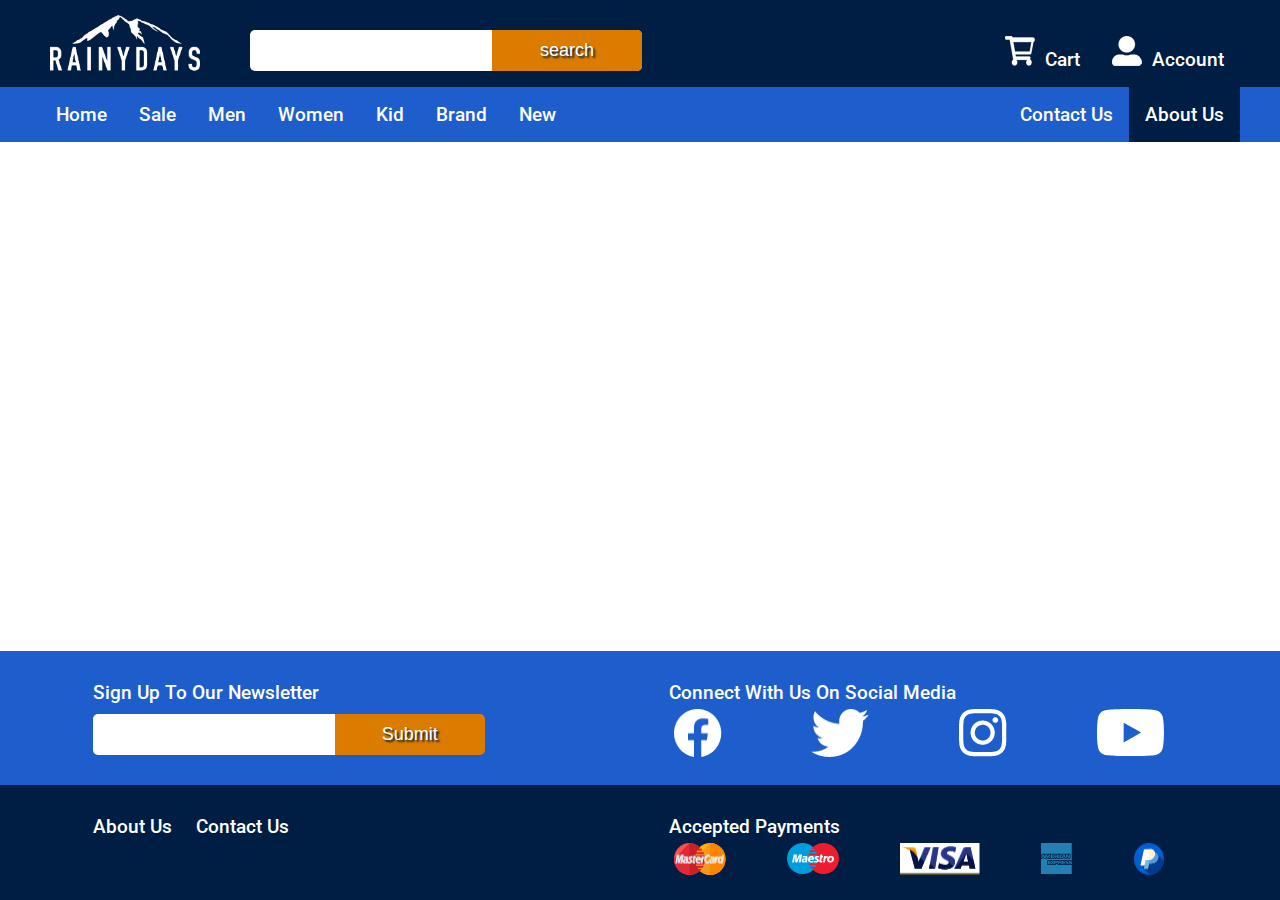
==== about.html @ c08ac533 "fix mobile search bar, broken link and updated fixes to other pages" ====
<!DOCTYPE html>
<html lang="en-gb">
  <head>
    <meta charset="utf-8" />
    <meta name="viewport" content="width=device-width, initial-scale=1.0" />
    <meta name="author" content="Alexander Barrett" />
    <meta name="description" content="Rainydays sells jackets to suit all outdoor activities and weather conditions keeping you comfortable no matter the situation." />
    <link rel="preconnect" href="https://fonts.googleapis.com" />
    <link rel="preconnect" href="https://fonts.gstatic.com" crossorigin />
    <link
      href="https://fonts.googleapis.com/css2?family=Roboto:ital,wght@0,100;0,300;0,400;0,500;0,700;0,900;1,100;1,300;1,400;1,500;1,700;1,900&display=swap"
      rel="stylesheet"
    />
    <title>Rainydays | Jackets for all outdoor activities</title>
    <link rel="stylesheet" href="css/stylesheet.css" />
  </head>
  <body>
    <header>
      <!-- Mobile navigation -->
      <div class="head-wrapper">
        <nav role="navigation">
          <ul class="mobile-nav">
          <li>
            <label class="hamburger-label" for="menu-drop-down" role="button">
              <img src="images/interface_and_logo/menu_icon_1@2x.png" alt="Menu drop down" class="navigation-icons" />
            </label>
            <input type="checkbox" id="menu-drop-down" />
            <ul class="hamburger">
              <li><a href="index.html">Home</a></li>
              <li><a href="products.html">Sale</a></li>
              <li><a href="products.html">Men</a></li>
              <li><a href="products.html">Women</a></li>
              <li><a href="products.html">Kid</a></li>
              <li><a href="products.html">Brand</a></li>
              <li><a href="products.html">New</a></li>
              <li><a href="cart.html">Cart</a></li>
              <li><a href="account.html">Account</a></li>
              <li><a href="contact.html">Contact Us</a></li>
              <li><a href="about.html">About Us</a></li>
            </ul>
          </li>
          <li>
            <label class="search-label" for="search-drop-down" role="button">
              <img src="images/interface_and_logo/search_icon_1@2x.png" alt="Search" class="navigation-icons" />
            </label>
            <input type="checkbox" id="search-drop-down" />
            <ul class="search">
              <li>
                <form action="#search">
                  <div class="input-container">
                  <input type="search" name="search" size="flex" class="search-bar" />
                  <input type="submit" value="search" class="search-button"/>
                </div>
                </form>
              </li>
            </ul>
          </li>
          <li>
            <img
              src="images/interface_and_logo/RainyDays_Logo_white_mobile.png"
              alt="Rainydays Logo"
              class="logo_mobile"
            />
          </li>
          <li>
            <img src="images/interface_and_logo/empty_cart_icon_1@2x.png" alt="Cart Empty" class="navigation-icons" />
          </li>
          <li>
            <img src="images/interface_and_logo/account_icon_1@2x.png" alt="Account" class="navigation-icons" />
          </li>
        </ul>
      </nav>
      </div>
      <!-- Desktop Navigation -->
      <div class="head-wrapper">
        <div>
          <div class="desktop-nav">
            <div>
              <a href="index.html">
                <img
                src="images/interface_and_logo/RainyDays_Logo_white_mobile.png"
                alt="Rainydays Logo"
                class="desktop-logo"
              />
            </a>
            </div>
            <div class="flex-wide">
              <p>
                <form action="#search">
                  <div class="input-container">
                   <input type="search" name="search" size="flex" class="search-bar" />
                   <input type="submit" value="search" class="search-button" />
                  </div>
               </form>
              </p>
            </div>
            <div >
              <ul class="flex-one">
                <li>
                  <a href="cart.html"
                    ><img
                      src="images/interface_and_logo/empty_cart_icon_1@2x.png"
                      alt="Cart Empty"
                      class="navigation-icons"
                    />Cart</a
                  >
                </li>
                <li>
                  <a href="account.html"
                    ><img
                      src="images/interface_and_logo/account_icon_1@2x.png"
                      alt="Account"
                      class="navigation-icons"
                    />Account
                  </a>
                </li>
              </ul>
            </div>
          </div>
        </div>
      </div>
      <div class="blue-bar">
        <!-- also the blue bar on mobile navigation -->
        <div class="bottom-nav head-wrapper">
          <div>
            <ul>
            <li ><a href="index.html">Home</a></li>
            <li><a href="products.html">Sale</a></li>
            <li><a href="products.html">Men</a></li>
            <li><a href="products.html">Women</a></li>
            <li><a href="products.html">Kid</a></li>
            <li><a href="products.html">Brand</a></li>
            <li><a href="products.html">New</a></li>
            </ul>
          </div>
          <div>
            <ul class="bottom-nav-right">
            <li><a href="contact.html">Contact Us</a></li>
            <li id="current"><a href="about.html">About Us</a></li>
            </ul>
          </div>
        </div>
      </div>
    </header>
  <main>

  </main>
  <footer>
    <section class="foot-top">
      <div class="foot-wrapper page-wrapper">
        <div class="page-wrapper">
          <form class="sign-up">
            <p><label for="signup_email">Sign Up To Our Newsletter</label></p>
            <p>
              <div class="input-container">
              <input type="email" name="email" id="email" class="email-input" class="email-input"/>
              <input type="submit" value="Submit" class="submit-button" />
              </div>
            </p>
          </form>
        </div>
        <div class="page-wrapper">
          <p class="">Connect With Us On Social Media</p>
          <div class="footer-icon-flexbox">
            <img src="images/interface_and_logo/icons/Icon awesome-facebook.png" alt="Facebook Icon" />
            <img src="images/interface_and_logo/icons/Icon awesome-twitter.png" alt="Twitter Icon" />
            <img src="images/interface_and_logo/icons/Icon awesome-instagram.png" alt="Instagram Icon" />
            <img src="images/interface_and_logo/icons/Icon awesome-youtube.png" alt="Youtube Icon" />
          </div>
        </div>
      </div>
    </section>
    <section class="foot-bot">
      <div class="foot-wrapper page-wrapper">
        <div class="page-wrapper">
          <p><a href="about.html" class="">About Us</a></p>
          <p><a href="contact.html" class="">Contact Us</a></p>
        </div>
        <div class="page-wrapper payment-icons">
          <p>Accepted Payments</p>
          <div class="footer-icon-flexbox">
            <img src="images/interface_and_logo/icons/mastercard_logo_1x.png" alt="Mastercard Logo" />
            <img src="images/interface_and_logo/icons/maestro_logo_1x.png" alt="Maestro Logo" />
            <img src="images/interface_and_logo/icons/visa_logo_1x.png" alt="Visa Logo" />
            <img src="images/interface_and_logo/icons/american_express_logo_1x.png" alt="American Express Logo" />
            <img src="images/interface_and_logo/icons/pay_pal_logo.png" alt="Pay Pal Logo" />
          </div>
        </div>
      </div>
    </section>
  </footer>
</body>
</html>
---- css/stylesheet.css ----
/*
Colours:
Dark Blue #001e44
Light Blue #1d5ecc
CTA Orange #db7c00
CTA Green #1BC2A3
Grey #ABABAB

Font Sizes:
10px = 0.625rem
12px = 0.75rem      captions sorting
14px = 0.875rem 
16px = 1rem         (base) regular (400) - body, medium (500) - subhead 2
18px = 1.125rem     medium (500)- buttons + subhead 1
20px = 1.25rem      medium (500)- page header
24px = 1.5rem       medium (500)- home pic caption text
30px = 1.875rem
32px = 2rem         regular (400) - picture headers

*/

body {
  margin: auto;
  padding-top: 0px;
  font-family: roboto;
  min-height: 100vh;
  display: grid;
  grid-template-rows: auto 1fr auto;
}

header {
  background: #001e44;
}

header,
footer {
  color: #fff;
}

h2 {
  font-size: 1.5rem;
  font-weight: 600;
}

h3 {
  font-size: 1.125rem;
}

footer p {
  font-size: 1.2rem;
  font-weight: 500;
}

/*Hidden for small screens and hamburgers*/
#menu-drop-down,
#search-drop-down,
.large-images,
.medium-images,
.bottom-nav,
.desktop-nav {
  display: none;
}

/*general input styles*/
/*trying to fix the 1px padding from firefox*/

input {
  /*because safari is annoying!*/
  -webkit-appearance: none;
  -moz-appearance: none;
  appearance: none;
  opacity: 1; /*stops faded appearance*/
  display: inline;
  padding: 10px;
  margin: 0;
  border: none;
  font-size: 1.125rem;
  font-weight: 500;
  border-radius: 5px 0px 0px 5px;
}

.input-container {
  display: block;
  position: relative;
  width: fit-content;
  height: 100%;
  background-color: white;
  box-sizing: border-box;
  border: none;
  padding: 0;
  border-radius: 5px;
  height: 41px;
  margin: 0;
}
.search li {
  margin: 0 -30px;
}

.submit-button,
.search-button {
  position: absolute;
  color: #fff;
  background: #db7c00;
  cursor: pointer;
  border-radius: 0px 5px 5px 0px;
  font-weight: 500;
  text-shadow: 2px 2px 2px #001e44;
  position: absolute;
  top: 0;
  right: 0;
}

.email-input,
.search-bar {
  height: 100%;
  width: 100%;
  background-color: transparent;
  padding: 0px 155px 0px 5px;
}
.search-button,
.submit-button {
  height: 100%; /*needed to fix firefox 1px difference!*/
  width: 150px;
}

/* general hover interactions*/

.submit-button:hover,
.search-button:hover {
  color: #db7c00;
  background-color: #fff;
  outline: 2px solid #db7c00;
  text-shadow: none;
}

section.featured-products a img:hover,
section.promo-images a img:hover {
  outline: 5px solid #001e44;
  outline-offset: -5px;
}

section.welcome-banner a:hover {
  text-decoration: none;
  text-shadow: 4px 4px 2px #1d5ecc;
}

header a,
footer a {
  text-decoration: none;
  color: #fff;
  font-size: 1.2rem;
  font-weight: 500;
}

a:hover {
  text-decoration: underline;
}

/*standard wrappers for content (careful where adding to nav bar and footer)*/
.head-wrapper,
.page-wrapper {
  max-width: 1200px;
  width: 90%;
  margin: 0px auto;
}

/*-------  Navigation Mayhem  --------*/
/* need to add a drop shadow to the menu element maybe on smaller pages when it hits footer*/

ul {
  background: #001e44;
  margin: 0;
  padding-left: 0;
  display: flex;
  justify-content: space-between;
}

li {
  background: #001e44;
  display: block;
  float: left;
  padding: 1rem;
  text-decoration: none;
}

ul li ul {
  background: #1d5ecc;
  display: none;
  position: absolute;
  margin-top: 0px;
  left: 0px;
}

ul li ul li {
  background: #1d5ecc;
  position: relative;
  padding: 40px;
  z-index: 1;
  /* put menu drop on top of page content highest number on top when multiples items use it, need pos fix/rel/absolute*/
}

/*fix positioning on mobile drop down search bar*/
ul.search li {
  margin-left: -40px;
}

ul.search li div {
  margin: 0 30px;
}

/*align right side icons to the right!*/
.right {
  text-align: right;
}

/*show the check box menus*/
#search-drop-down:checked ~ ul,
#menu-drop-down:checked ~ ul {
  display: block;
}

.hamburger li,
.search li {
  width: 100vw;
}

.logo_mobile {
  padding-top: 10px;
  min-width: 80px;
  max-width: 180px;
  width: 100%;
}

.navigation-icons {
  min-width: 25px;
  max-width: 50px;
  width: 100%;
  padding-top: 20px;
  margin-bottom: 15px; /*to push drop downs down*/
}

.blue-bar {
  background: #1d5ecc;
  height: 10px;
  margin: 0;
  padding: 0;
  width: 100%;
}

/*quick links*/

.quick-links {
  display: grid;
  grid-template-columns: repeat(3, minmax(0, 1fr));
  grid-gap: 10px;
}

div.quick-links img {
  border-radius: 50%;
  width: 100%;
}

div.quick-links h3 {
  text-align: center;
}

/*-------  Footer styling  --------*/

footer img {
  padding: 5px;
}

.payment-icons img {
  max-width: 80px;
}

footer p {
  margin: 0;
  padding-top: 10px;
}

.foot-top {
  background: #1d5ecc;
  padding: 20px 0px;
}

.foot-bot {
  background: #001e44;
  padding: 20px 0px;
}

footer input {
  margin: 0;
  border: none;
  margin-right: -10px;
  width: 60%;
  max-width: 250px;
}

.footer-icon-flexbox {
  display: flex;
  justify-content: space-between;
  max-width: 500px;
}

/*------- Home Page Content ------*/
/*---banner and promo image styling --*/
.welcome-banner {
  background-image: url("../images/promo_and_home_photos/home_banner_small_dark.jpg");
  background-size: cover;
  min-height: 300px;
  background-repeat: no-repeat;
  background-position-x: center;
  background-position-y: top;
  position: relative;
}

section.welcome-banner p {
  font-size: 1.5rem;
  font-weight: 500;
}

.banner-content {
  position: absolute;
  top: 45%;
  left: 50%;
  transform: translate(-50%, -50%);
}

.welcome-banner a {
  font-size: 2rem;
  margin-bottom: 0;
  text-align: center;
  padding: 20px;
}

.welcome-banner a,
div.image-content p,
div.image-content h2 {
  text-decoration: none;
  color: #fff;
  text-shadow: 2px 2px 2px #001e44;
}

div.image-content p,
div.image-content h2 {
  text-decoration: none;
  color: #fff;
  text-shadow: 2px 2px 2px #001e44;
}

.promo-images-container {
  position: relative;
}

.image-content {
  position: absolute;
  top: 10%;
  left: 10%;
}

div.image-content h2 {
  font-size: 2rem;
  margin: 10px 0px 0px 0px;
}

div.image-content p {
  margin: 0 30px 0 0;
  font-size: 1.5rem;
  font-weight: 600;
}

section.promo-images img {
  width: 100%;
  margin: 10px 0px;
}

/* bestsellers/product list page */

.product-list-grid {
  display: grid;
  grid-template-columns: repeat(1, 1fr);
  grid-auto-rows: 1fr;
}

.products-item {
  background-color: #ababab;
  display: grid;
  flex-direction: column;
  border: 1px black;
}

.product-item img {
  width: 100%;
}

@media only screen and (min-width: 700px) {
  .promo-images-grid,
  .foot-wrapper {
    display: grid;
    grid-template-columns: 1fr 1fr;
  }

  .promo-images-grid {
    grid-gap: 20px;
  }

  section.foot-bot p {
    display: inline-block;
    margin-right: 20px;
  }

  .product-list-grid {
    grid-template-columns: repeat(2, 1fr);
    grid-gap: 25px;
  }

  .small-wide-images {
    display: none;
  }

  .medium-images {
    display: inline-block;
  }
}

/*--- The Big Screen ---*/
@media only screen and (min-width: 900px) {
  .small-images,
  .mobile-nav,
  .hide-quick-links,
  .medium-images {
    display: none;
  }

  .large-images {
    display: inline-block;
  }

  .welcome-banner {
    background-image: url("../images/promo_and_home_photos/home_banner_large_dark.jpg");
  }

  .blue-bar {
    height: auto;
  }

  .navigation-icons {
    display: inline-block;
    max-height: 30px;
    max-width: 30px;
    margin-bottom: 0px;
    padding-right: 10px;
  }

  .desktop-nav {
    display: flex;
    max-width: 1200px;
    align-items: flex-end;
    justify-content: space-between;
  }

  .desktop-logo {
    max-width: 150px;
    padding: 10px 10px;
  }

  .bottom-nav {
    display: flex;
    justify-content: space-between;
    width: 100%;
  }

  .flex-one {
    flex: 1;
  }

  .flex-wide {
    flex: 2;
    padding: 0px 40px;
  }

  .head-wrapper {
    width: 100%;
  }

  .bottom-nav li {
    background: #1d5ecc;
  }

  #current,
  .bottom-nav li:hover {
    background: #001e44;
  }

  .product-list-grid {
    grid-template-columns: repeat(4, 1fr);
  }
}
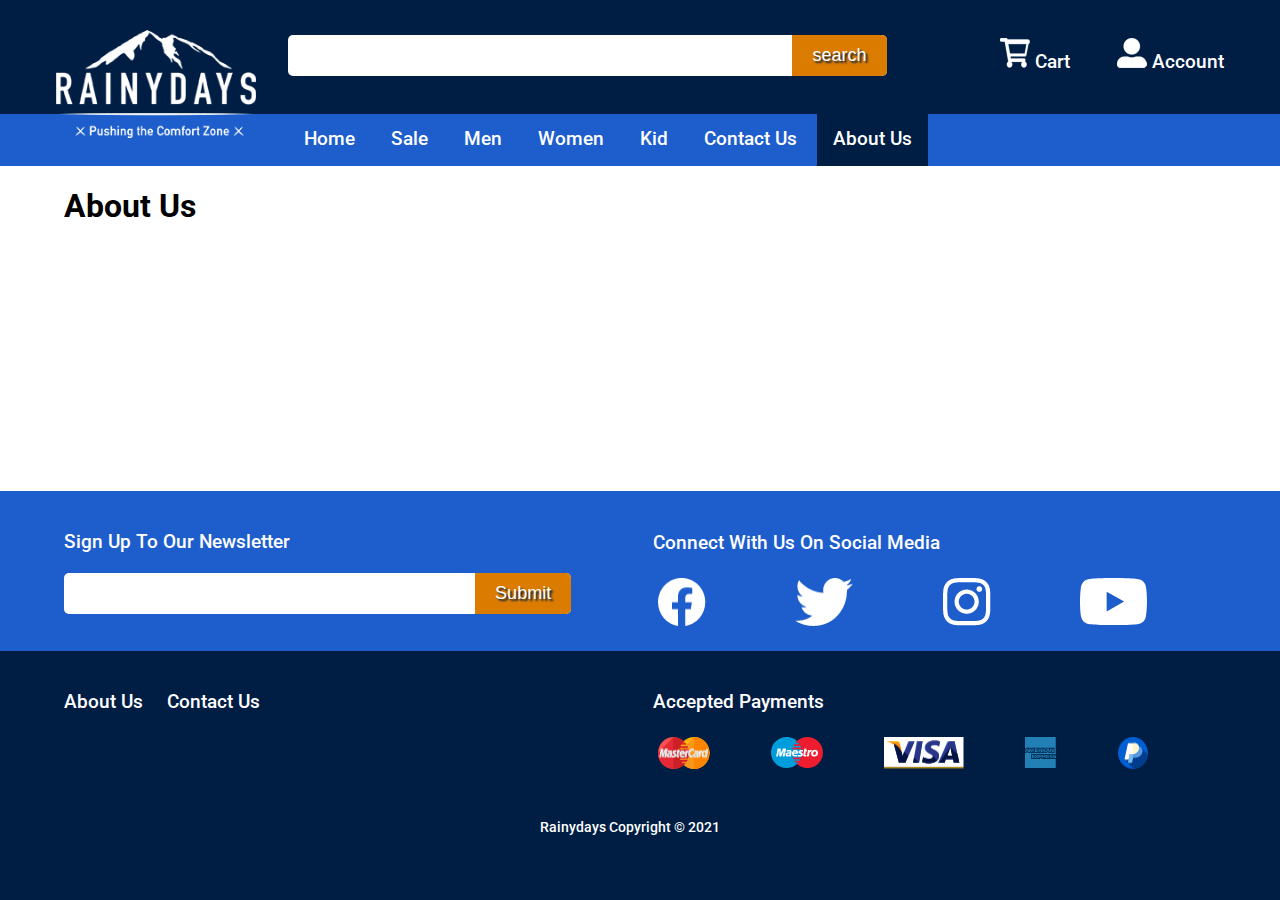
==== commit 30d53d5f: "Adjustments to footer spacing, nav links now whole hover area, began products page" ====
--- a/about.html
+++ b/about.html
@@ -4,190 +4,138 @@
     <meta charset="utf-8" />
     <meta name="viewport" content="width=device-width, initial-scale=1.0" />
     <meta name="author" content="Alexander Barrett" />
-    <meta name="description" content="Rainydays sells jackets to suit all outdoor activities and weather conditions keeping you comfortable no matter the situation." />
+    <title>Rainydays | Jackets for all outdoor activities</title>
+    <meta
+      name="description"
+      content="Rainydays sells jackets to suit all outdoor activities and weather conditions keeping you comfortable no matter the situation."
+    />
     <link rel="preconnect" href="https://fonts.googleapis.com" />
     <link rel="preconnect" href="https://fonts.gstatic.com" crossorigin />
     <link
       href="https://fonts.googleapis.com/css2?family=Roboto:ital,wght@0,100;0,300;0,400;0,500;0,700;0,900;1,100;1,300;1,400;1,500;1,700;1,900&display=swap"
       rel="stylesheet"
     />
-    <title>Rainydays | Jackets for all outdoor activities</title>
-    <link rel="stylesheet" href="css/stylesheet.css" />
+    <link rel="stylesheet" href="css/styles.css" />
   </head>
   <body>
     <header>
-      <!-- Mobile navigation -->
-      <div class="head-wrapper">
-        <nav role="navigation">
-          <ul class="mobile-nav">
-          <li>
+      <nav>
+        <ul class="main-nav-container head-wrapper">
+          <!-- menu drop down-->
+          <li class="main-nav-menu">
             <label class="hamburger-label" for="menu-drop-down" role="button">
-              <img src="images/interface_and_logo/menu_icon_1@2x.png" alt="Menu drop down" class="navigation-icons" />
+              <img
+                src="images/interface_and_logo/menu_icon_1@2x.png"
+                alt="Menu drop down"
+                class="navigation-icons mobile-screen"
+              />
             </label>
             <input type="checkbox" id="menu-drop-down" />
-            <ul class="hamburger">
-              <li><a href="index.html">Home</a></li>
-              <li><a href="products.html">Sale</a></li>
-              <li><a href="products.html">Men</a></li>
-              <li><a href="products.html">Women</a></li>
-              <li><a href="products.html">Kid</a></li>
-              <li><a href="products.html">Brand</a></li>
-              <li><a href="products.html">New</a></li>
-              <li><a href="cart.html">Cart</a></li>
-              <li><a href="account.html">Account</a></li>
-              <li><a href="contact.html">Contact Us</a></li>
-              <li><a href="about.html">About Us</a></li>
+            <ul class="hamburger main-nav-menu">
+              <a href="index.html"><li>Home</li></a>
+              <a href="products.html"><li>Sale</li></a>
+              <a href="products.html"><li>Men</li></a>
+              <a href="products.html"><li>Women</li></a>
+              <a href="products.html"><li>Kid</li></a>
+              <a href="contact.html"><li>Contact Us</li></a>
+              <a href="about.html"><li id="current">About Us</li></a>
             </ul>
           </li>
-          <li>
+          <!-- search drop down-->
+          <li class="main-nav-search">
             <label class="search-label" for="search-drop-down" role="button">
-              <img src="images/interface_and_logo/search_icon_1@2x.png" alt="Search" class="navigation-icons" />
+              <img
+                src="images/interface_and_logo/search_icon_1@2x.png"
+                alt="Search"
+                class="navigation-icons mobile-screen"
+              />
             </label>
             <input type="checkbox" id="search-drop-down" />
-            <ul class="search">
+            <ul class="search main-nav-search">
               <li>
                 <form action="#search">
-                  <div class="input-container">
-                  <input type="search" name="search" size="flex" class="search-bar" />
-                  <input type="submit" value="search" class="search-button"/>
-                </div>
+                  <div class="input-container search-drop">
+                    <input type="search" name="search" class="search-bar" />
+                    <input type="submit" value="search" class="search-button" />
+                  </div>
                 </form>
               </li>
             </ul>
           </li>
-          <li>
-            <img
-              src="images/interface_and_logo/RainyDays_Logo_white_mobile.png"
-              alt="Rainydays Logo"
-              class="logo_mobile"
-            />
+          <!--Logo-->
+          <li class="main-nav-logo">
+            <a href="index.html">
+              <img
+                src="images/interface_and_logo/RainyDays_Logo_white_mobile.png"
+                alt="Rainydays Logo"
+                class="logo_mobile mobile-screen"
+              />
+              <img src="images/interface_and_logo/RainyDays_Logo_white.png" alt="Rainydays Logo" class="desktop-logo" />
+            </a>
           </li>
-          <li>
-            <img src="images/interface_and_logo/empty_cart_icon_1@2x.png" alt="Cart Empty" class="navigation-icons" />
+          <!--Cart-->
+          <li class="main-nav-cart">
+            <a href="cart.html">
+              <img src="images/interface_and_logo/empty_cart_icon_1@2x.png" alt="Cart Empty" class="navigation-icons" />
+              <span class="desktop-nav">Cart</span>
+            </a>
           </li>
-          <li>
-            <img src="images/interface_and_logo/account_icon_1@2x.png" alt="Account" class="navigation-icons" />
+          <li class="main-nav-account">
+            <a href="account.html">
+              <img src="images/interface_and_logo/account_icon_1@2x.png" alt="Account" class="navigation-icons" />
+              <span class="desktop-nav">Account</span>
+            </a>
           </li>
         </ul>
       </nav>
-      </div>
-      <!-- Desktop Navigation -->
-      <div class="head-wrapper">
-        <div>
-          <div class="desktop-nav">
-            <div>
-              <a href="index.html">
-                <img
-                src="images/interface_and_logo/RainyDays_Logo_white_mobile.png"
-                alt="Rainydays Logo"
-                class="desktop-logo"
-              />
-            </a>
-            </div>
-            <div class="flex-wide">
-              <p>
-                <form action="#search">
-                  <div class="input-container">
-                   <input type="search" name="search" size="flex" class="search-bar" />
-                   <input type="submit" value="search" class="search-button" />
-                  </div>
-               </form>
-              </p>
-            </div>
-            <div >
-              <ul class="flex-one">
-                <li>
-                  <a href="cart.html"
-                    ><img
-                      src="images/interface_and_logo/empty_cart_icon_1@2x.png"
-                      alt="Cart Empty"
-                      class="navigation-icons"
-                    />Cart</a
-                  >
-                </li>
-                <li>
-                  <a href="account.html"
-                    ><img
-                      src="images/interface_and_logo/account_icon_1@2x.png"
-                      alt="Account"
-                      class="navigation-icons"
-                    />Account
-                  </a>
-                </li>
-              </ul>
+    </header>
+    <main class="page-wrapper">
+      <h1>About Us</h1>
+    </main>
+    <footer>
+      <section class="foot-top">
+        <div class="foot-wrapper page-wrapper">
+          <div class="sign-up-container">
+            <form class="sign-up">
+              <label for="signup_email">Sign Up To Our Newsletter</label>
+              <div class="input-container">
+                <input type="email" name="email" id="email" class="email-input" class="email-input" />
+                <input type="submit" value="Submit" class="submit-button" />
+              </div>
+            </form>
+          </div>
+          <div>
+            <p class="">Connect With Us On Social Media</p>
+            <div class="footer-icon-flexbox">
+              <img src="images/interface_and_logo/icons/Icon awesome-facebook.png" alt="Facebook Icon" />
+              <img src="images/interface_and_logo/icons/Icon awesome-twitter.png" alt="Twitter Icon" />
+              <img src="images/interface_and_logo/icons/Icon awesome-instagram.png" alt="Instagram Icon" />
+              <img src="images/interface_and_logo/icons/Icon awesome-youtube.png" alt="Youtube Icon" />
             </div>
           </div>
         </div>
-      </div>
-      <div class="blue-bar">
-        <!-- also the blue bar on mobile navigation -->
-        <div class="bottom-nav head-wrapper">
+      </section>
+      <section class="foot-bot">
+        <div class="foot-wrapper page-wrapper">
           <div>
-            <ul>
-            <li ><a href="index.html">Home</a></li>
-            <li><a href="products.html">Sale</a></li>
-            <li><a href="products.html">Men</a></li>
-            <li><a href="products.html">Women</a></li>
-            <li><a href="products.html">Kid</a></li>
-            <li><a href="products.html">Brand</a></li>
-            <li><a href="products.html">New</a></li>
-            </ul>
+            <p><a href="about.html" class="">About Us</a></p>
+            <p><a href="contact.html" class="">Contact Us</a></p>
           </div>
-          <div>
-            <ul class="bottom-nav-right">
-            <li><a href="contact.html">Contact Us</a></li>
-            <li id="current"><a href="about.html">About Us</a></li>
-            </ul>
+          <div class="payment-icons">
+            <p>Accepted Payments</p>
+            <div class="footer-icon-flexbox">
+              <img src="images/interface_and_logo/icons/mastercard_logo_1x.png" alt="Mastercard Logo" />
+              <img src="images/interface_and_logo/icons/maestro_logo_1x.png" alt="Maestro Logo" />
+              <img src="images/interface_and_logo/icons/visa_logo_1x.png" alt="Visa Logo" />
+              <img src="images/interface_and_logo/icons/american_express_logo_1x.png" alt="American Express Logo" />
+              <img src="images/interface_and_logo/icons/pay_pal_logo.png" alt="Pay Pal Logo" />
+            </div>
           </div>
         </div>
-      </div>
-    </header>
-  <main>
-
-  </main>
-  <footer>
-    <section class="foot-top">
-      <div class="foot-wrapper page-wrapper">
-        <div class="page-wrapper">
-          <form class="sign-up">
-            <p><label for="signup_email">Sign Up To Our Newsletter</label></p>
-            <p>
-              <div class="input-container">
-              <input type="email" name="email" id="email" class="email-input" class="email-input"/>
-              <input type="submit" value="Submit" class="submit-button" />
-              </div>
-            </p>
-          </form>
+        <div class="footer-copyright">
+          <p>Rainydays Copyright &copy; 2021</p>
         </div>
-        <div class="page-wrapper">
-          <p class="">Connect With Us On Social Media</p>
-          <div class="footer-icon-flexbox">
-            <img src="images/interface_and_logo/icons/Icon awesome-facebook.png" alt="Facebook Icon" />
-            <img src="images/interface_and_logo/icons/Icon awesome-twitter.png" alt="Twitter Icon" />
-            <img src="images/interface_and_logo/icons/Icon awesome-instagram.png" alt="Instagram Icon" />
-            <img src="images/interface_and_logo/icons/Icon awesome-youtube.png" alt="Youtube Icon" />
-          </div>
-        </div>
-      </div>
-    </section>
-    <section class="foot-bot">
-      <div class="foot-wrapper page-wrapper">
-        <div class="page-wrapper">
-          <p><a href="about.html" class="">About Us</a></p>
-          <p><a href="contact.html" class="">Contact Us</a></p>
-        </div>
-        <div class="page-wrapper payment-icons">
-          <p>Accepted Payments</p>
-          <div class="footer-icon-flexbox">
-            <img src="images/interface_and_logo/icons/mastercard_logo_1x.png" alt="Mastercard Logo" />
-            <img src="images/interface_and_logo/icons/maestro_logo_1x.png" alt="Maestro Logo" />
-            <img src="images/interface_and_logo/icons/visa_logo_1x.png" alt="Visa Logo" />
-            <img src="images/interface_and_logo/icons/american_express_logo_1x.png" alt="American Express Logo" />
-            <img src="images/interface_and_logo/icons/pay_pal_logo.png" alt="Pay Pal Logo" />
-          </div>
-        </div>
-      </div>
-    </section>
-  </footer>
-</body>
+      </section>
+    </footer>
+  </body>
 </html>
--- a/css/styles.css
+++ b/css/styles.css
@@ -0,0 +1,589 @@
+/* colors */
+:root {
+  --dark-blue: #001e44;
+  --light-blue: #1d5ecc;
+  --cta-orange: #db7c00;
+  --cta-green: #1bc2a3;
+  --grey: #f0f0f0;
+}
+
+/*
+Font Sizes:
+10px = 0.625rem
+12px = 0.75rem      captions sorting
+14px = 0.875rem 
+16px = 1rem         (base) regular (400) - body, medium (500) - subhead 2
+18px = 1.125rem     medium (500)- buttons + subhead 1
+20px = 1.25rem      medium (500)- page header
+24px = 1.5rem       medium (500)- home pic caption text
+30px = 1.875rem
+32px = 2rem         regular (400) - picture headers
+
+*/
+
+body {
+  margin: auto;
+  padding-top: 0px;
+  font-family: roboto;
+  min-height: 100vh;
+  display: grid;
+  grid-template-rows: auto 1fr auto;
+}
+
+/*General styles*/
+
+header {
+  background: var(--dark-blue);
+  z-index: 1; /*prevent banner link area covering parts of header*/
+}
+
+header,
+footer {
+  color: #fff;
+}
+
+h1 {
+}
+
+h2 {
+  font-size: 1.5rem;
+  font-weight: 600;
+}
+
+h3 {
+  font-size: 1.125rem;
+}
+
+footer p {
+  font-size: 1.2rem;
+  font-weight: 500;
+}
+
+header a,
+footer a {
+  text-decoration: none;
+  color: #fff;
+  font-size: 1.2rem;
+  font-weight: 500;
+}
+
+/*standard wrappers for content (careful where adding to nav bar and footer)*/
+.head-wrapper,
+.page-wrapper {
+  max-width: 1200px;
+  width: 90%;
+  margin: 0px auto;
+}
+
+/*Hidden for small screens and hamburgers*/
+.desktop-nav-account,
+#menu-drop-down,
+#search-drop-down,
+.large-images,
+.medium-images,
+.desktop-nav,
+.desktop-logo,
+.main-nav-contact {
+  display: none;
+}
+
+/*prevent hidden nav item being part of flex calculation*/
+.flex-clear {
+  position: absolute;
+}
+
+/*general input, form and button styles*/
+
+input {
+  /*because safari is annoying!*/
+  -webkit-appearance: none;
+  -moz-appearance: none;
+  appearance: none;
+  opacity: 1; /*stops faded appearance*/
+  display: inline;
+  padding: 10px;
+  margin: 0;
+  border: none;
+  font-size: 1.125rem;
+  font-weight: 500;
+  border-radius: 5px;
+}
+
+.input-container {
+  display: block;
+  position: relative;
+  width: 90%;
+  height: 100%;
+  background-color: white;
+  box-sizing: border-box;
+  border: none;
+  padding: 0;
+  border-radius: 5px;
+  height: 41px;
+  margin: 0;
+}
+
+.email-input,
+.search-bar {
+  height: 100%;
+  width: 100%;
+  background-color: transparent;
+  padding: 0px 0px 0px 5px;
+}
+
+/*adjust search bar for drop down to avoid hitting edges of screen */
+ul search {
+  margin: 0 20px;
+}
+
+.search-drop {
+  margin: 0 20px;
+}
+
+/*input buttons*/
+.submit-button,
+.search-button {
+  position: absolute;
+  color: #fff;
+  background: var(--cta-orange);
+  cursor: pointer;
+  border-radius: 0px 5px 5px 0px;
+  font-weight: 500;
+  text-shadow: 2px 2px 2px var(--dark-blue);
+  position: absolute;
+  top: 0;
+  right: 0;
+}
+
+.search-button,
+.submit-button {
+  height: 100%; /*needed to fix firefox 1px difference!*/
+  padding: 0 20px;
+  width: auto;
+}
+
+span {
+  content: "\A";
+  white-space: pre;
+}
+/* general hover interactions*/
+
+.submit-button:hover,
+.search-button:hover {
+  color: var(--cta-orange);
+  background-color: #fff;
+  outline: 2px solid var(--cta-orange);
+  text-shadow: none;
+}
+
+section.featured-products a img:hover,
+section.promo-images a img:hover {
+  outline: 5px solid var(--dark-blue);
+  outline-offset: -5px;
+}
+
+.welcome-banner a:hover {
+  text-decoration: none;
+  text-shadow: 4px 4px 2px var(--light-blue);
+}
+
+a:hover {
+  text-decoration: underline;
+}
+
+/*-------  Navigation --------*/
+/* need to add a drop shadow to the menu element maybe on smaller pages when it hits footer*/
+
+ul {
+  margin: 0;
+  padding-left: 0;
+  display: flex;
+  justify-content: space-between;
+}
+
+li {
+  display: block;
+  float: left;
+  padding: 1rem;
+  text-decoration: none;
+}
+
+ul li ul {
+  background: var(--light-blue);
+  display: none;
+  position: absolute;
+  margin-top: 0px;
+  left: 0px;
+}
+
+ul li.main-nav-cart ul {
+  display: inline-flex;
+  position: relative;
+  background: none;
+}
+
+ul li ul li {
+  background: var(--light-blue);
+  position: relative;
+  z-index: 1;
+  /* put menu drop on top of page content highest number on top when multiples items use it, need pos fix/rel/absolute*/
+}
+
+ul li.main-nav-cart ul li {
+  background: none;
+}
+
+/*show the check box menus*/
+#search-drop-down:checked ~ ul,
+#menu-drop-down:checked ~ ul {
+  display: block;
+}
+
+.hamburger li,
+.search li {
+  width: 100vw;
+}
+
+.logo_mobile {
+  padding-top: 10px;
+  min-width: 80px;
+  max-width: 180px;
+  width: 100%;
+}
+
+.navigation-icons {
+  min-width: 25px;
+  max-width: 50px;
+  width: 100%;
+  padding-top: 20px;
+  margin-bottom: 15px; /*to push drop downs down*/
+}
+
+/*-------  Footer styling  --------*/
+
+footer img {
+  padding: 5px;
+}
+
+.payment-icons img {
+  max-width: 80px;
+}
+
+.foot-top {
+  background: var(--light-blue);
+  padding: 20px 0px;
+}
+
+.foot-bot {
+  background: var(--dark-blue);
+  padding: 20px 0px;
+}
+
+footer input {
+  border: none;
+  width: 80%;
+}
+
+div.sign-up-container {
+  margin-top: 9px;
+}
+
+footer div.input-container {
+  margin-top: 20px;
+}
+
+footer label {
+  font-size: 1.2rem;
+  font-weight: 500;
+}
+
+footer form {
+  padding: 10px 0;
+}
+
+.footer-icon-flexbox {
+  display: flex;
+  justify-content: space-between;
+  max-width: 500px;
+}
+
+.footer-copyright {
+  text-align: center;
+  padding: 30px 0px;
+}
+
+.footer-copyright p {
+  font-size: 0.9rem;
+}
+
+/*------- Home Page Content ------*/
+
+/*quick links section on mobile*/
+
+.quick-links {
+  display: grid;
+  grid-template-columns: repeat(3, minmax(0, 1fr));
+  grid-gap: 10px;
+}
+
+div.quick-links img {
+  border-radius: 50%;
+  width: 100%;
+}
+
+div.quick-links h3 {
+  text-align: center;
+}
+
+/*---banner and promo image styling --*/
+
+.welcome-banner {
+  background-image: url("../images/promo_and_home_photos/home_banner_small_dark.jpg");
+  background-size: cover;
+  min-height: 400px;
+  background-repeat: no-repeat;
+  background-position-x: center;
+  background-position-y: top;
+  position: relative;
+}
+
+section.welcome-banner p {
+  font-size: 1.5rem;
+  font-weight: 500;
+}
+
+.banner-content {
+  position: absolute;
+  top: 50%;
+  left: 50%;
+  transform: translate(-50%, -50%);
+}
+
+.welcome-banner a {
+  font-size: 2rem;
+  margin-bottom: 0;
+  text-align: center;
+  padding: 20px;
+}
+
+.welcome-banner a,
+div.image-content p,
+div.image-content h2 {
+  text-decoration: none;
+  color: #fff;
+  text-shadow: 2px 2px 2px var(--dark-blue);
+}
+
+.promo-images-container {
+  position: relative;
+}
+
+.image-content {
+  position: absolute;
+  top: 10%;
+  left: 10%;
+}
+
+div.image-content h2 {
+  font-size: 2rem;
+  margin: 10px 0px 0px 0px;
+}
+
+div.image-content p {
+  margin: 0 30px 0 0;
+  font-size: 1.5rem;
+  font-weight: 600;
+}
+
+section.promo-images img {
+  width: 100%;
+  margin: 10px 0px;
+}
+
+/* bestsellers/product list page */
+
+.product-list-grid {
+  display: grid;
+  grid-template-columns: repeat(1, 1fr);
+  grid-auto-rows: 1fr;
+  row-gap: 25px;
+  margin-bottom: 50px;
+}
+
+.product-item {
+  background-color: var(--grey);
+  display: grid;
+  border: 1px solid var(--dark-blue);
+  grid-template-rows: auto 2/5 3/5 auto;
+  height: 100%;
+}
+
+.product-item img {
+  width: 100%;
+}
+
+.product-item dl,
+.product-item h3 {
+  margin: 5px 5px;
+  text-transform: capitalize;
+}
+
+/*tablet styles*/
+
+@media only screen and (min-width: 700px) {
+  /*2 column grid for promo images and footer */
+  .promo-images-grid,
+  .foot-wrapper {
+    display: grid;
+    grid-template-columns: 1fr 1fr;
+    gap: 25px;
+  }
+
+  .promo-images-grid {
+    grid-gap: 20px;
+  }
+
+  section.foot-bot p {
+    display: inline-block;
+    margin-right: 20px;
+  }
+
+  /* added column to grid for product section*/
+  .product-list-grid {
+    grid-template-columns: repeat(2, 1fr);
+    grid-gap: 25px;
+  }
+
+  /*swap out a promo image for a wider version*/
+  .small-wide-images {
+    display: none;
+  }
+
+  .medium-images {
+    display: inline-block;
+  }
+}
+
+@media only screen and (min-width: 945px) {
+  /*Hiding small images, quick links section, and un-need mobile elements */
+  .small-images,
+  .mobile-nav,
+  .hide-quick-links,
+  .medium-images,
+  .mobile-screen {
+    display: none;
+  }
+  /* add flex cleared item to normal flow*/
+  .flex-clear {
+    position: relative;
+  }
+  /*larger images added for desktop viewing*/
+  .large-images {
+    display: inline-block;
+  }
+
+  .welcome-banner {
+    background-image: url("../images/promo_and_home_photos/home_banner_large_dark.jpg");
+  }
+
+  /* 4 column product grid*/
+  .product-list-grid {
+    grid-template-columns: repeat(4, 1fr);
+  }
+
+  /*The Nav bar re-construction to grid, needs more work to shrink it a bit*/
+  header {
+    background: linear-gradient(var(--dark-blue), var(--dark-blue) 114px, var(--light-blue) 114px, var(--light-blue));
+  }
+
+  .main-nav-container {
+    display: grid;
+    grid-template-areas:
+      "logo search cart account"
+      "logo nav nav nav";
+    grid-template-columns: auto 1fr auto;
+    grid-template-rows: auto auto;
+    align-items: center;
+  }
+
+  .main-nav-logo {
+    grid-area: logo;
+  }
+  .main-nav-search {
+    grid-area: search;
+  }
+  .main-nav-cart {
+    grid-area: cart;
+  }
+  .main-nav-account {
+    grid-area: account;
+  }
+  .main-nav-menu {
+    grid-area: nav;
+  }
+
+  .hamburger li,
+  .search li {
+    display: inline;
+    margin: 0;
+    width: 80%;
+  }
+
+  #search-drop-down ~ ul,
+  #menu-drop-down ~ ul {
+    display: block;
+    width: 100%;
+  }
+
+  .search-drop {
+    margin: 0;
+  }
+
+  .head-wrapper {
+    width: 100%;
+  }
+
+  .desktop-logo {
+    display: block;
+    max-width: 200px;
+    padding-top: 2px;
+  }
+
+  .navigation-icons {
+    max-width: 30px;
+    padding-top: 0px;
+    padding-left: 15px;
+    margin-bottom: 0px; /*to push drop downs, not need at desktop*/
+  }
+
+  .desktop-nav-account,
+  .desktop-nav {
+    display: inline;
+  }
+
+  ul li ul,
+  ul li ul li {
+    background: none;
+  }
+
+  /*fix floats and absolutes from drop downs*/
+  li {
+    float: none;
+    position: relative;
+  }
+
+  ul li.main-nav-search ul,
+  ul li.main-nav-menu ul,
+  .main-nav-contact {
+    display: inline-flex;
+    position: relative;
+    background: none;
+  }
+
+  /*two different hovers because one section has 4px more 
+  height than another and I couldn't find a way to increase the size nicely*/
+  #current,
+  .main-nav-menu li:hover {
+    background: var(--dark-blue);
+  }
+}
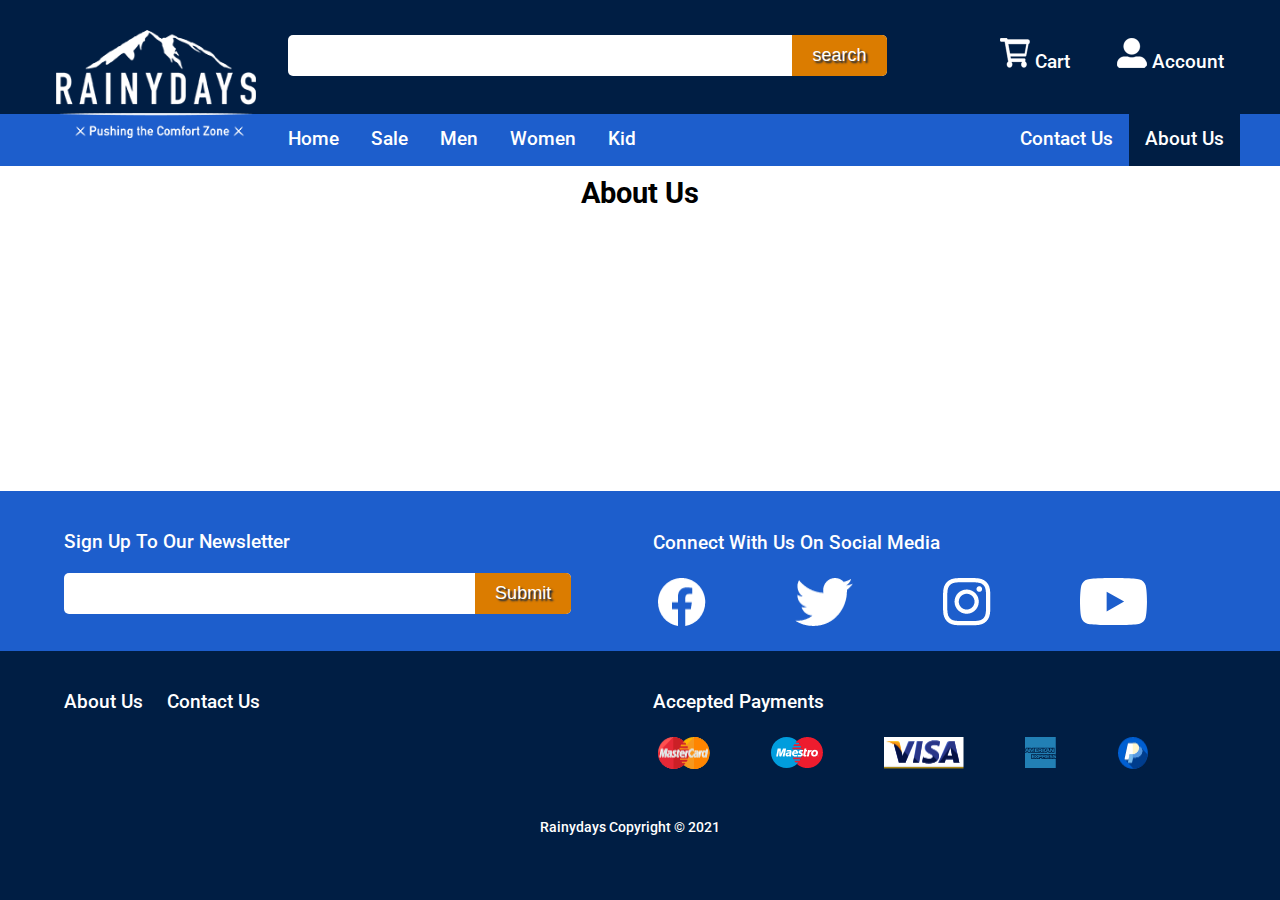
==== commit 34e73383: "add html for all pages, rearranged css files." ====
--- a/about.html
+++ b/about.html
@@ -4,17 +4,16 @@
     <meta charset="utf-8" />
     <meta name="viewport" content="width=device-width, initial-scale=1.0" />
     <meta name="author" content="Alexander Barrett" />
-    <title>Rainydays | Jackets for all outdoor activities</title>
-    <meta
-      name="description"
-      content="Rainydays sells jackets to suit all outdoor activities and weather conditions keeping you comfortable no matter the situation."
-    />
+    <title>Rainydays | About Us</title>
+    <meta name="description" content="A description of the values and commitments we hold ourselves to." />
     <link rel="preconnect" href="https://fonts.googleapis.com" />
     <link rel="preconnect" href="https://fonts.gstatic.com" crossorigin />
     <link
       href="https://fonts.googleapis.com/css2?family=Roboto:ital,wght@0,100;0,300;0,400;0,500;0,700;0,900;1,100;1,300;1,400;1,500;1,700;1,900&display=swap"
       rel="stylesheet"
     />
+
+    <link rel="stylesheet" href="css/pages/about.css" />
     <link rel="stylesheet" href="css/styles.css" />
   </head>
   <body>
@@ -23,7 +22,7 @@
         <ul class="main-nav-container head-wrapper">
           <!-- menu drop down-->
           <li class="main-nav-menu">
-            <label class="hamburger-label" for="menu-drop-down" role="button">
+            <label class="hamburger-label" for="menu-drop-down">
               <img
                 src="images/interface_and_logo/menu_icon_1@2x.png"
                 alt="Menu drop down"
@@ -32,18 +31,18 @@
             </label>
             <input type="checkbox" id="menu-drop-down" />
             <ul class="hamburger main-nav-menu">
-              <a href="index.html"><li>Home</li></a>
-              <a href="products.html"><li>Sale</li></a>
-              <a href="products.html"><li>Men</li></a>
-              <a href="products.html"><li>Women</li></a>
-              <a href="products.html"><li>Kid</li></a>
-              <a href="contact.html"><li>Contact Us</li></a>
-              <a href="about.html"><li id="current">About Us</li></a>
+              <li><a href="index.html">Home</a></li>
+              <li><a href="products.html">Sale</a></li>
+              <li><a href="products.html">Men</a></li>
+              <li><a href="products.html">Women</a></li>
+              <li><a href="products.html">Kid</a></li>
+              <li><a href="contact.html">Contact Us</a></li>
+              <li id="current"><a href="about.html">About Us</a></li>
             </ul>
           </li>
           <!-- search drop down-->
           <li class="main-nav-search">
-            <label class="search-label" for="search-drop-down" role="button">
+            <label class="search-label" for="search-drop-down">
               <img
                 src="images/interface_and_logo/search_icon_1@2x.png"
                 alt="Search"
@@ -94,12 +93,12 @@
     </main>
     <footer>
       <section class="foot-top">
-        <div class="foot-wrapper page-wrapper">
+        <div class="two-column-grid page-wrapper">
           <div class="sign-up-container">
             <form class="sign-up">
-              <label for="signup_email">Sign Up To Our Newsletter</label>
+              <label for="signup-email">Sign Up To Our Newsletter</label>
               <div class="input-container">
-                <input type="email" name="email" id="email" class="email-input" class="email-input" />
+                <input type="email" name="signup-email" id="signup-email" class="email-input" />
                 <input type="submit" value="Submit" class="submit-button" />
               </div>
             </form>
@@ -107,16 +106,16 @@
           <div>
             <p class="">Connect With Us On Social Media</p>
             <div class="footer-icon-flexbox">
-              <img src="images/interface_and_logo/icons/Icon awesome-facebook.png" alt="Facebook Icon" />
-              <img src="images/interface_and_logo/icons/Icon awesome-twitter.png" alt="Twitter Icon" />
-              <img src="images/interface_and_logo/icons/Icon awesome-instagram.png" alt="Instagram Icon" />
-              <img src="images/interface_and_logo/icons/Icon awesome-youtube.png" alt="Youtube Icon" />
+              <img src="images/interface_and_logo/icons/Icon-awesome-facebook.png" alt="Facebook Icon" />
+              <img src="images/interface_and_logo/icons/Icon-awesome-twitter.png" alt="Twitter Icon" />
+              <img src="images/interface_and_logo/icons/Icon-awesome-instagram.png" alt="Instagram Icon" />
+              <img src="images/interface_and_logo/icons/Icon-awesome-youtube.png" alt="Youtube Icon" />
             </div>
           </div>
         </div>
       </section>
       <section class="foot-bot">
-        <div class="foot-wrapper page-wrapper">
+        <div class="two-column-grid page-wrapper">
           <div>
             <p><a href="about.html" class="">About Us</a></p>
             <p><a href="contact.html" class="">Contact Us</a></p>
--- a/css/styles.css
+++ b/css/styles.css
@@ -28,6 +28,21 @@
   min-height: 100vh;
   display: grid;
   grid-template-rows: auto 1fr auto;
+  /* overflow-x: hidden; /*prevent drop down menu overflow*/
+}
+
+/*messing around with animations*/
+main {
+  animation: fadein 1.5s;
+}
+
+@keyframes fadein {
+  from {
+    opacity: 0;
+  }
+  to {
+    opacity: 1;
+  }
 }
 
 /*General styles*/
@@ -43,6 +58,9 @@
 }
 
 h1 {
+  font-size: 1.8rem;
+  margin-top: 10px;
+  text-align: center;
 }
 
 h2 {
@@ -54,9 +72,18 @@
   font-size: 1.125rem;
 }
 
+p {
+  font-size: 1rem;
+}
+
 footer p {
   font-size: 1.2rem;
   font-weight: 500;
+}
+
+a {
+  cursor: pointer;
+  color: #001e44;
 }
 
 header a,
@@ -65,6 +92,33 @@
   color: #fff;
   font-size: 1.2rem;
   font-weight: 500;
+}
+
+div.page-bread-crumbs {
+  margin: 10px;
+}
+
+.cta {
+  padding: 10px 20px;
+  font-size: 1.125rem;
+  font-weight: 500;
+  background: var(--cta-orange);
+  border-radius: 5px;
+  text-shadow: 2px 2px 2px var(--dark-blue);
+  color: white;
+  text-decoration: none;
+}
+
+.cta-green {
+  background-color: var(--cta-green);
+}
+
+.button-container a,
+.button-container input {
+  display: block;
+  width: 80%;
+  text-align: center;
+  margin: 0 auto;
 }
 
 /*standard wrappers for content (careful where adding to nav bar and footer)*/
@@ -75,26 +129,44 @@
   margin: 0px auto;
 }
 
+.page-wrapper-small {
+  max-width: 600px;
+  width: 90%;
+  margin: 0px auto;
+}
+
 /*Hidden for small screens and hamburgers*/
 .desktop-nav-account,
 #menu-drop-down,
 #search-drop-down,
-.large-images,
-.medium-images,
 .desktop-nav,
 .desktop-logo,
 .main-nav-contact {
   display: none;
 }
 
-/*prevent hidden nav item being part of flex calculation*/
-.flex-clear {
-  position: absolute;
-}
-
 /*general input, form and button styles*/
-
-input {
+label {
+  font-size: 1rem;
+  margin: 10px 0;
+}
+
+section.contact-form textarea,
+section.contact-form input {
+  -webkit-appearance: none;
+  -moz-appearance: none;
+  appearance: none;
+  opacity: 1;
+  display: inline;
+  padding: 10px;
+  margin: 0;
+  font-size: 1.125rem;
+  font-weight: 500;
+  border-radius: 5px;
+}
+
+footer input,
+nav input {
   /*because safari is annoying!*/
   -webkit-appearance: none;
   -moz-appearance: none;
@@ -137,7 +209,7 @@
 }
 
 .search-drop {
-  margin: 0 20px;
+  margin: 0 50px 0 auto;
 }
 
 /*input buttons*/
@@ -162,53 +234,60 @@
   width: auto;
 }
 
-span {
-  content: "\A";
-  white-space: pre;
-}
 /* general hover interactions*/
 
 .submit-button:hover,
-.search-button:hover {
+.search-button:hover,
+.cta:hover {
+  transition: 700ms;
   color: var(--cta-orange);
   background-color: #fff;
   outline: 2px solid var(--cta-orange);
   text-shadow: none;
 }
 
+.cta-green:hover {
+  transition: 700ms;
+  color: var(--cta-green);
+  background-color: #fff;
+  outline: 2px solid var(--cta-green);
+  text-shadow: none;
+}
+
 section.featured-products a img:hover,
 section.promo-images a img:hover {
   outline: 5px solid var(--dark-blue);
   outline-offset: -5px;
 }
 
-.welcome-banner a:hover {
-  text-decoration: none;
-  text-shadow: 4px 4px 2px var(--light-blue);
-}
-
 a:hover {
   text-decoration: underline;
 }
 
+#current,
+.main-nav-menu li:hover {
+  transition: 750ms;
+  background: var(--dark-blue);
+}
+
 /*-------  Navigation --------*/
 /* need to add a drop shadow to the menu element maybe on smaller pages when it hits footer*/
 
-ul {
+nav ul {
   margin: 0;
   padding-left: 0;
   display: flex;
   justify-content: space-between;
 }
 
-li {
+nav li {
   display: block;
   float: left;
   padding: 1rem;
   text-decoration: none;
 }
 
-ul li ul {
+nav ul li ul {
   background: var(--light-blue);
   display: none;
   position: absolute;
@@ -216,20 +295,20 @@
   left: 0px;
 }
 
-ul li.main-nav-cart ul {
+nav ul li.main-nav-cart ul {
   display: inline-flex;
   position: relative;
   background: none;
 }
 
-ul li ul li {
+nav ul li ul li {
   background: var(--light-blue);
   position: relative;
   z-index: 1;
   /* put menu drop on top of page content highest number on top when multiples items use it, need pos fix/rel/absolute*/
 }
 
-ul li.main-nav-cart ul li {
+nav ul li.main-nav-cart ul li {
   background: none;
 }
 
@@ -242,6 +321,8 @@
 .hamburger li,
 .search li {
   width: 100vw;
+  overflow-x: hidden; /*prevent drop down menu overflow*/
+  box-shadow: -1px 10px 5px var(--dark-blue);
 }
 
 .logo_mobile {
@@ -316,184 +397,90 @@
   font-size: 0.9rem;
 }
 
-/*------- Home Page Content ------*/
-
-/*quick links section on mobile*/
-
-.quick-links {
-  display: grid;
-  grid-template-columns: repeat(3, minmax(0, 1fr));
-  grid-gap: 10px;
-}
-
-div.quick-links img {
-  border-radius: 50%;
-  width: 100%;
-}
-
-div.quick-links h3 {
-  text-align: center;
-}
-
-/*---banner and promo image styling --*/
-
-.welcome-banner {
-  background-image: url("../images/promo_and_home_photos/home_banner_small_dark.jpg");
-  background-size: cover;
-  min-height: 400px;
-  background-repeat: no-repeat;
-  background-position-x: center;
-  background-position-y: top;
-  position: relative;
-}
-
-section.welcome-banner p {
-  font-size: 1.5rem;
-  font-weight: 500;
-}
-
-.banner-content {
-  position: absolute;
-  top: 50%;
-  left: 50%;
-  transform: translate(-50%, -50%);
-}
-
-.welcome-banner a {
-  font-size: 2rem;
-  margin-bottom: 0;
-  text-align: center;
-  padding: 20px;
-}
-
-.welcome-banner a,
-div.image-content p,
-div.image-content h2 {
-  text-decoration: none;
-  color: #fff;
-  text-shadow: 2px 2px 2px var(--dark-blue);
-}
-
-.promo-images-container {
-  position: relative;
-}
-
-.image-content {
-  position: absolute;
-  top: 10%;
-  left: 10%;
-}
-
-div.image-content h2 {
-  font-size: 2rem;
-  margin: 10px 0px 0px 0px;
-}
-
-div.image-content p {
-  margin: 0 30px 0 0;
-  font-size: 1.5rem;
-  font-weight: 600;
-}
-
-section.promo-images img {
-  width: 100%;
-  margin: 10px 0px;
-}
-
-/* bestsellers/product list page */
-
-.product-list-grid {
-  display: grid;
-  grid-template-columns: repeat(1, 1fr);
-  grid-auto-rows: 1fr;
-  row-gap: 25px;
-  margin-bottom: 50px;
-}
-
+/*Product item displays for home/products/product page*/
 .product-item {
   background-color: var(--grey);
-  display: grid;
-  border: 1px solid var(--dark-blue);
-  grid-template-rows: auto 2/5 3/5 auto;
+  display: flex;
+  flex-direction: column;
+  flex: start;
+  border: 2px solid var(--dark-blue);
   height: 100%;
 }
 
+.product-item div:last-child {
+  margin-top: auto;
+}
+
+.product-image-container img,
 .product-item img {
   width: 100%;
 }
 
-.product-item dl,
+.product-item p,
 .product-item h3 {
   margin: 5px 5px;
   text-transform: capitalize;
 }
 
+.product-item p {
+  padding: 5px 0px;
+}
+
+/*allows down to around 300px width smallest screen on data shows 320px*/
+@media only screen and (max-width: 359px) {
+  nav li {
+    padding: 0.6rem;
+  }
+
+  .footer-icon-flexbox {
+    flex-wrap: wrap;
+  }
+}
+
 /*tablet styles*/
 
 @media only screen and (min-width: 700px) {
   /*2 column grid for promo images and footer */
-  .promo-images-grid,
-  .foot-wrapper {
+  .two-column-grid {
     display: grid;
     grid-template-columns: 1fr 1fr;
     gap: 25px;
   }
 
-  .promo-images-grid {
-    grid-gap: 20px;
-  }
-
   section.foot-bot p {
     display: inline-block;
     margin-right: 20px;
   }
 
-  /* added column to grid for product section*/
-  .product-list-grid {
-    grid-template-columns: repeat(2, 1fr);
-    grid-gap: 25px;
-  }
-
-  /*swap out a promo image for a wider version*/
-  .small-wide-images {
-    display: none;
-  }
-
-  .medium-images {
-    display: inline-block;
-  }
+  /* added column to grid for product section/product page*/
 }
 
 @media only screen and (min-width: 945px) {
   /*Hiding small images, quick links section, and un-need mobile elements */
-  .small-images,
   .mobile-nav,
   .hide-quick-links,
-  .medium-images,
   .mobile-screen {
     display: none;
   }
-  /* add flex cleared item to normal flow*/
+  /* add flex cleared item to normal flow navbar!*/
   .flex-clear {
     position: relative;
   }
-  /*larger images added for desktop viewing*/
-  .large-images {
-    display: inline-block;
-  }
-
-  .welcome-banner {
-    background-image: url("../images/promo_and_home_photos/home_banner_large_dark.jpg");
-  }
-
-  /* 4 column product grid*/
-  .product-list-grid {
-    grid-template-columns: repeat(4, 1fr);
+
+  /*prevents open drop-down affecting desktop layout*/
+  #search-drop-down:checked ~ ul,
+  #menu-drop-down:checked ~ ul {
+    display: flex;
   }
 
   /*The Nav bar re-construction to grid, needs more work to shrink it a bit*/
   header {
     background: linear-gradient(var(--dark-blue), var(--dark-blue) 114px, var(--light-blue) 114px, var(--light-blue));
+  }
+
+  .hamburger li,
+  .search li {
+    box-shadow: none;
   }
 
   .main-nav-container {
@@ -522,15 +509,39 @@
     grid-area: nav;
   }
 
-  .hamburger li,
+  .hamburger li {
+    width: auto;
+    margin: 0;
+  }
+
+  #menu-drop-down ~ ul {
+    display: flex;
+    justify-content: flex-start;
+    margin: 0;
+    padding: 0;
+  }
+
+  /*pushes the second to last and inturn last li item to the right*/
+  li:nth-last-of-type(2) {
+    margin-left: auto;
+  }
+
   .search li {
     display: inline;
     margin: 0;
     width: 80%;
   }
 
-  #search-drop-down ~ ul,
-  #menu-drop-down ~ ul {
+  .main-nav-menu a {
+    display: block;
+    padding: 16px;
+  }
+  .main-nav-menu li,
+  .main-nav-menu {
+    padding: 0;
+  }
+
+  #search-drop-down ~ ul {
     display: block;
     width: 100%;
   }
@@ -561,29 +572,21 @@
     display: inline;
   }
 
-  ul li ul,
-  ul li ul li {
+  nav ul li ul,
+  nav ul li ul li {
     background: none;
   }
 
   /*fix floats and absolutes from drop downs*/
-  li {
+  nav li {
     float: none;
     position: relative;
   }
 
-  ul li.main-nav-search ul,
-  ul li.main-nav-menu ul,
-  .main-nav-contact {
+  nav ul li.main-nav-search ul,
+  nav ul li.main-nav-menu ul {
     display: inline-flex;
     position: relative;
     background: none;
   }
-
-  /*two different hovers because one section has 4px more 
-  height than another and I couldn't find a way to increase the size nicely*/
-  #current,
-  .main-nav-menu li:hover {
-    background: var(--dark-blue);
-  }
-}
+}
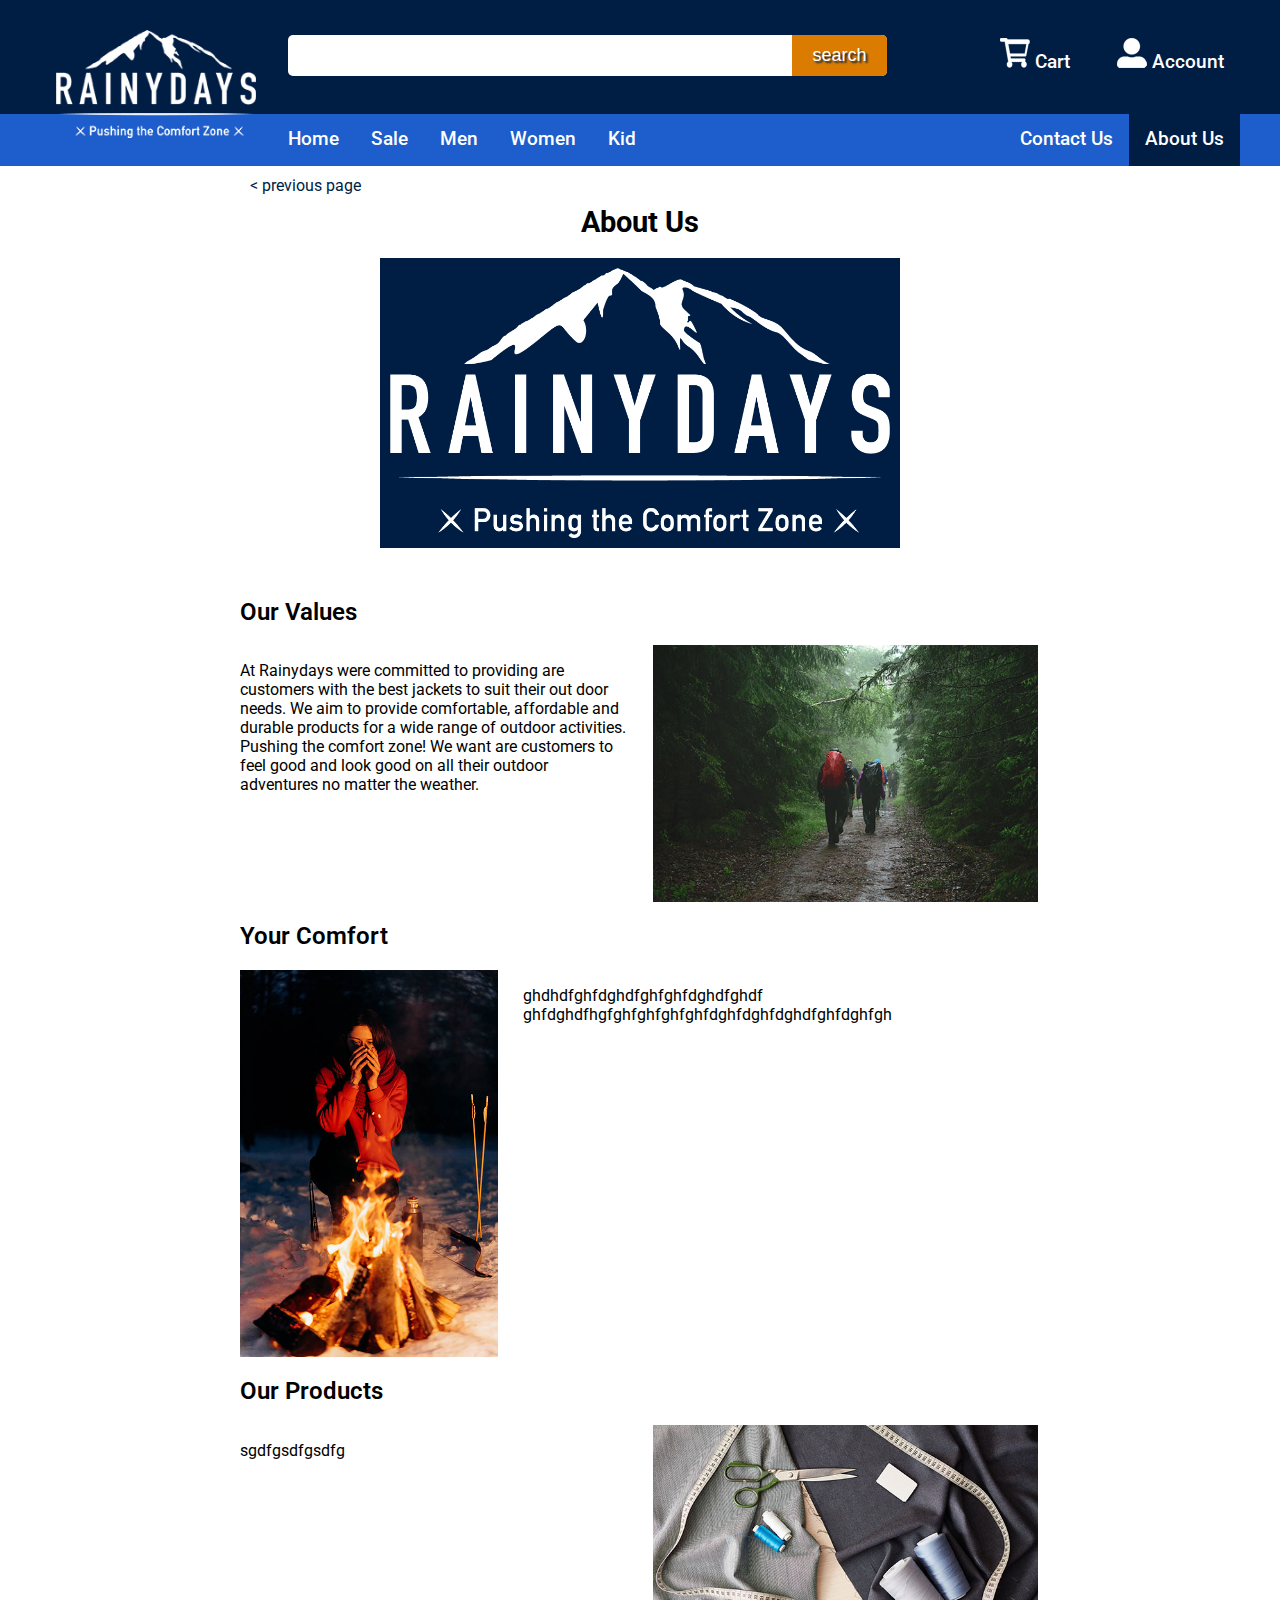
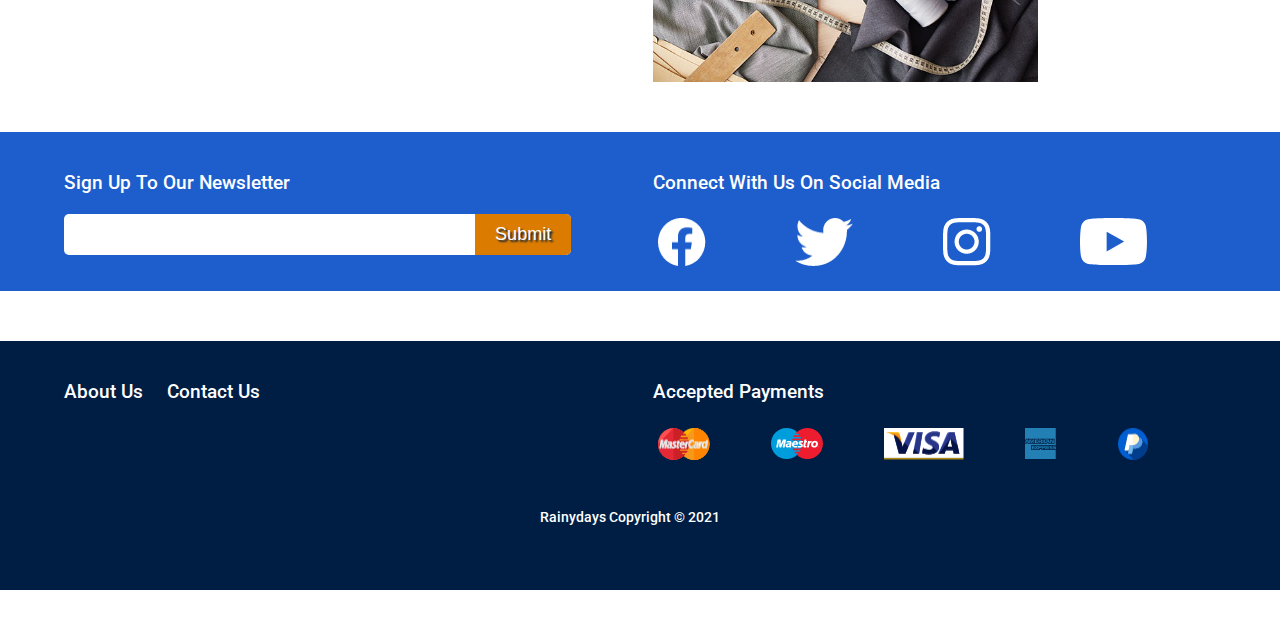
==== commit 697f6c86: "styled cart page, and about page, added more photos" ====
--- a/about.html
+++ b/about.html
@@ -88,8 +88,35 @@
         </ul>
       </nav>
     </header>
-    <main class="page-wrapper">
+    <main class="page-wrapper-medium">
+      <div class="page-bread-crumbs">
+        <a onclick="history.back()">&#60; previous page</a>
+      </div>
       <h1>About Us</h1>
+      <section>
+        <img src="/images/stock_images/RainyDays_Logo_white.png" alt="Rainydays Logo" class="logo-image" />
+        <h2>Our Values</h2>
+        <div class="about-grid-even">
+          <p>
+            At Rainydays were committed to providing are customers with the best jackets to suit their out door needs.
+            We aim to provide comfortable, affordable and durable products for a wide range of outdoor activities.
+            Pushing the comfort zone! We want are customers to feel good and look good on all their outdoor adventures
+            no matter the weather.
+          </p>
+          <img src="images/stock_images/rainy_trail.jpg" alt="Walkers on a rainy trail" />
+        </div>
+        <h2>Your Comfort</h2>
+        <div class="about-grid-third">
+          <img src="images/stock_images/pexels-mikhail-nilov-6623921_small.jpg" alt="Girl warming by campfire" />
+          <p>ghdhdfghfdghdfghfghfdghdfghdf ghfdghdfhgfghfghfghfghfdghfdghfdghdfghfdghfgh</p>
+        </div>
+
+        <h2>Our Products</h2>
+        <div class="about-grid-even">
+          <p>sgdfgsdfgsdfg</p>
+          <img src="images/stock_images/tailoring_supplies.jpg" alt="Tailoring supplies" />
+        </div>
+      </section>
     </main>
     <footer>
       <section class="foot-top">
--- a/css/pages/about.css
+++ b/css/pages/about.css
@@ -0,0 +1,33 @@
+.logo-image {
+  background: var(--dark-blue);
+  display: block;
+  padding: 10px;
+  margin: 0 auto;
+  text-align: center;
+  width: 90%;
+  max-width: 500px;
+  margin-bottom: 50px;
+}
+
+main img {
+  display: block;
+  width: 100%;
+  max-width: 385px;
+}
+section {
+  margin-bottom: 50px;
+}
+
+@media only screen and (min-width: 600px) {
+  .about-grid-even {
+    display: grid;
+    grid-template-columns: 1fr 1fr;
+    gap: 25px;
+  }
+
+  .about-grid-third {
+    display: grid;
+    grid-template-columns: 1fr 2fr;
+    gap: 25px;
+  }
+}
--- a/css/styles.css
+++ b/css/styles.css
@@ -118,21 +118,25 @@
   display: block;
   width: 80%;
   text-align: center;
-  margin: 0 auto;
+  margin: 40px auto;
 }
 
 /*standard wrappers for content (careful where adding to nav bar and footer)*/
 .head-wrapper,
-.page-wrapper {
+.page-wrapper,
+.page-wrapper-medium,
+.page-wrapper-small {
   max-width: 1200px;
   width: 90%;
   margin: 0px auto;
 }
 
+.page-wrapper-medium {
+  max-width: 800px;
+}
+
 .page-wrapper-small {
   max-width: 600px;
-  width: 90%;
-  margin: 0px auto;
 }
 
 /*Hidden for small screens and hamburgers*/
@@ -315,13 +319,13 @@
 /*show the check box menus*/
 #search-drop-down:checked ~ ul,
 #menu-drop-down:checked ~ ul {
-  display: block;
+  display: flex;
+  flex-direction: column;
+  width: 100vw;
 }
 
 .hamburger li,
 .search li {
-  width: 100vw;
-  overflow-x: hidden; /*prevent drop down menu overflow*/
   box-shadow: -1px 10px 5px var(--dark-blue);
 }
 
@@ -471,6 +475,8 @@
   #search-drop-down:checked ~ ul,
   #menu-drop-down:checked ~ ul {
     display: flex;
+    flex-direction: row;
+    width: auto;
   }
 
   /*The Nav bar re-construction to grid, needs more work to shrink it a bit*/
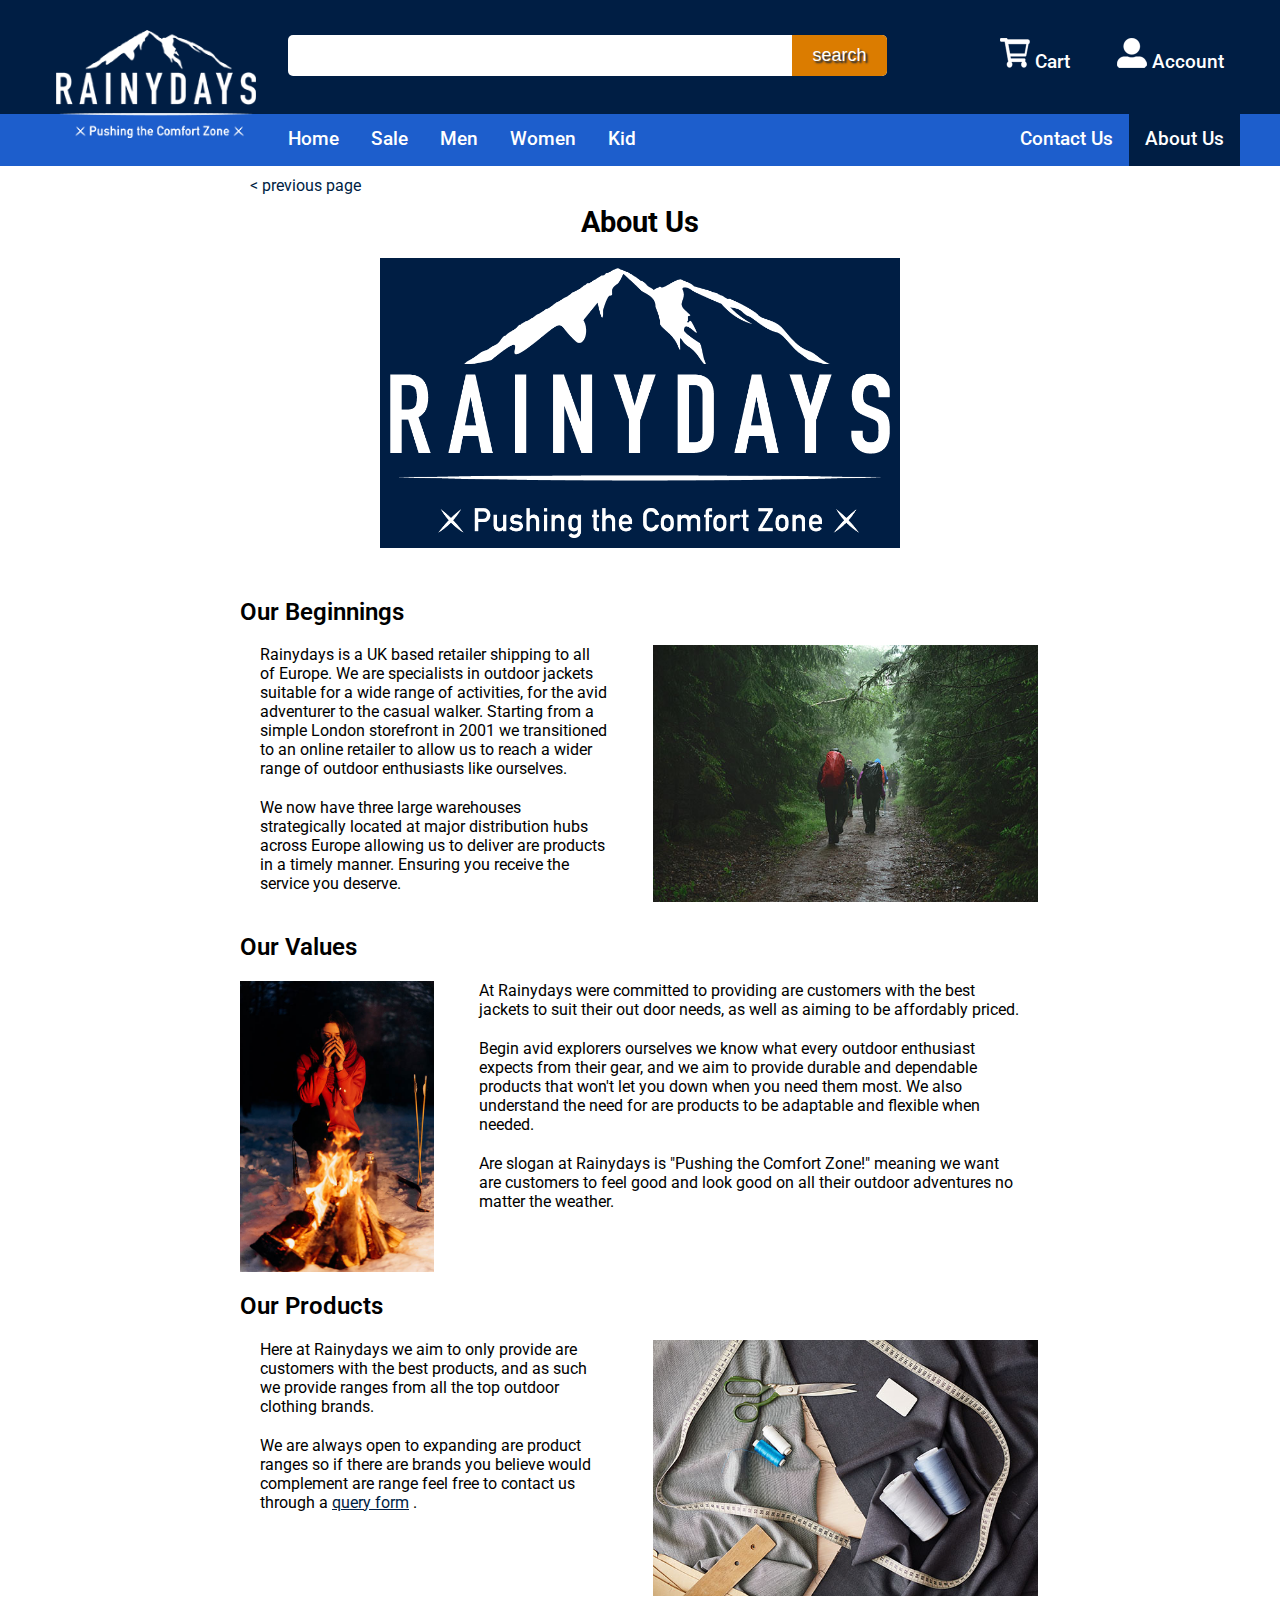
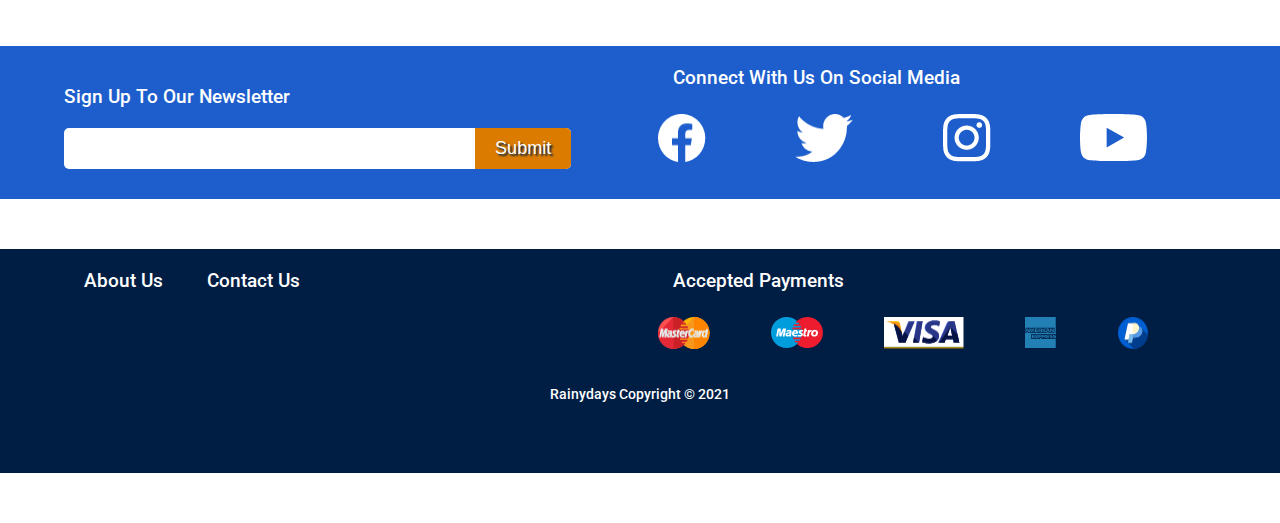
==== commit 1605b6f7: "finished about page, added tool tips, further form formatting" ====
--- a/about.html
+++ b/about.html
@@ -12,9 +12,8 @@
       href="https://fonts.googleapis.com/css2?family=Roboto:ital,wght@0,100;0,300;0,400;0,500;0,700;0,900;1,100;1,300;1,400;1,500;1,700;1,900&display=swap"
       rel="stylesheet"
     />
-
+    <link rel="stylesheet" href="css/styles.css" />
     <link rel="stylesheet" href="css/pages/about.css" />
-    <link rel="stylesheet" href="css/styles.css" />
   </head>
   <body>
     <header>
@@ -95,25 +94,55 @@
       <h1>About Us</h1>
       <section>
         <img src="/images/stock_images/RainyDays_Logo_white.png" alt="Rainydays Logo" class="logo-image" />
-        <h2>Our Values</h2>
+        <h2>Our Beginnings</h2>
         <div class="about-grid-even">
-          <p>
-            At Rainydays were committed to providing are customers with the best jackets to suit their out door needs.
-            We aim to provide comfortable, affordable and durable products for a wide range of outdoor activities.
-            Pushing the comfort zone! We want are customers to feel good and look good on all their outdoor adventures
-            no matter the weather.
-          </p>
+          <div>
+            <p>
+              Rainydays is a UK based retailer shipping to all of Europe. We are specialists in outdoor jackets suitable
+              for a wide range of activities, for the avid adventurer to the casual walker. Starting from a simple
+              London storefront in 2001 we transitioned to an online retailer to allow us to reach a wider range of
+              outdoor enthusiasts like ourselves.
+            </p>
+            <p>
+              We now have three large warehouses strategically located at major distribution hubs across Europe allowing
+              us to deliver are products in a timely manner. Ensuring you receive the service you deserve.
+            </p>
+          </div>
           <img src="images/stock_images/rainy_trail.jpg" alt="Walkers on a rainy trail" />
         </div>
-        <h2>Your Comfort</h2>
+        <h2>Our Values</h2>
         <div class="about-grid-third">
           <img src="images/stock_images/pexels-mikhail-nilov-6623921_small.jpg" alt="Girl warming by campfire" />
-          <p>ghdhdfghfdghdfghfghfdghdfghdf ghfdghdfhgfghfghfghfghfdghfdghfdghdfghfdghfgh</p>
+          <div>
+            <p>
+              At Rainydays were committed to providing are customers with the best jackets to suit their out door needs,
+              as well as aiming to be affordably priced.
+            </p>
+            <p>
+              Begin avid explorers ourselves we know what every outdoor enthusiast expects from their gear, and we aim
+              to provide durable and dependable products that won't let you down when you need them most. We also
+              understand the need for are products to be adaptable and flexible when needed.
+            </p>
+            <p>
+              Are slogan at Rainydays is "Pushing the Comfort Zone!" meaning we want are customers to feel good and look
+              good on all their outdoor adventures no matter the weather.
+            </p>
+          </div>
         </div>
-
         <h2>Our Products</h2>
         <div class="about-grid-even">
-          <p>sgdfgsdfgsdfg</p>
+          <div>
+            <p>
+              Here at Rainydays we aim to only provide are customers with the best products, and as such we provide
+              ranges from all the top outdoor clothing brands.
+            </p>
+            <p>
+              We are always open to expanding are product ranges so if there are brands you believe would complement are
+              range feel free to contact us through a
+              <a href="contact.html">query form</a>
+              .
+            </p>
+          </div>
           <img src="images/stock_images/tailoring_supplies.jpg" alt="Tailoring supplies" />
         </div>
       </section>
--- a/css/styles.css
+++ b/css/styles.css
@@ -430,6 +430,34 @@
   padding: 5px 0px;
 }
 
+/*tool tip fun*/
+span[data-tool-tip] {
+  position: relative;
+  cursor: pointer;
+  font-size: 0.8rem;
+  background-color: var(--grey);
+  padding: 1px 5px;
+  border-radius: 50%;
+  border: 1px solid black;
+}
+
+span[data-tool-tip]::after {
+  content: attr(data-tool-tip);
+  position: absolute;
+  background: var(--grey);
+  padding: 5px;
+  border-radius: 10px;
+  font-size: 0.9rem;
+  bottom: 100%;
+  left: 100%;
+  width: 120px;
+  display: none;
+}
+
+span[data-tool-tip]:hover::after {
+  display: block;
+}
+
 /*allows down to around 300px width smallest screen on data shows 320px*/
 @media only screen and (max-width: 359px) {
   nav li {
--- a/css/pages/about.css
+++ b/css/pages/about.css
@@ -18,6 +18,10 @@
   margin-bottom: 50px;
 }
 
+p {
+  margin: 0 20px 20px 20px;
+}
+
 @media only screen and (min-width: 600px) {
   .about-grid-even {
     display: grid;
@@ -27,7 +31,7 @@
 
   .about-grid-third {
     display: grid;
-    grid-template-columns: 1fr 2fr;
+    grid-template-columns: 1fr 3fr;
     gap: 25px;
   }
 }
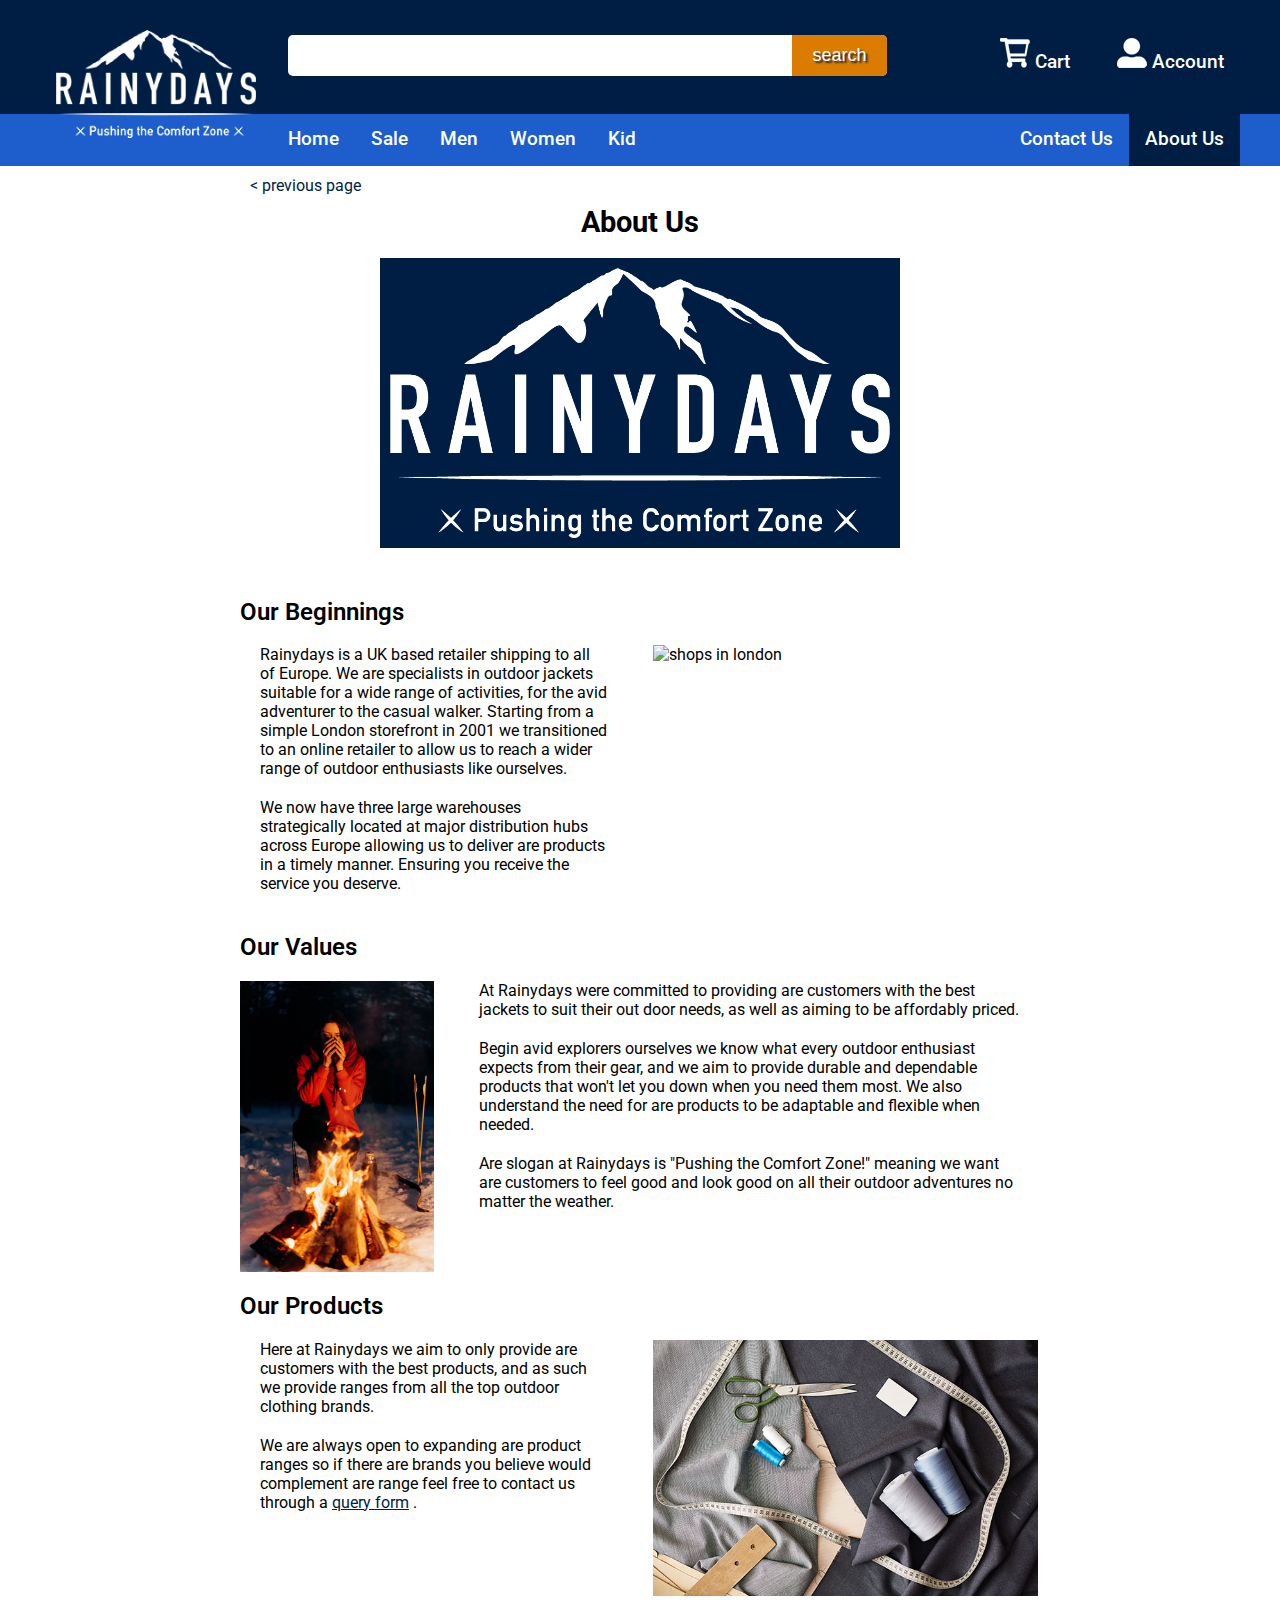
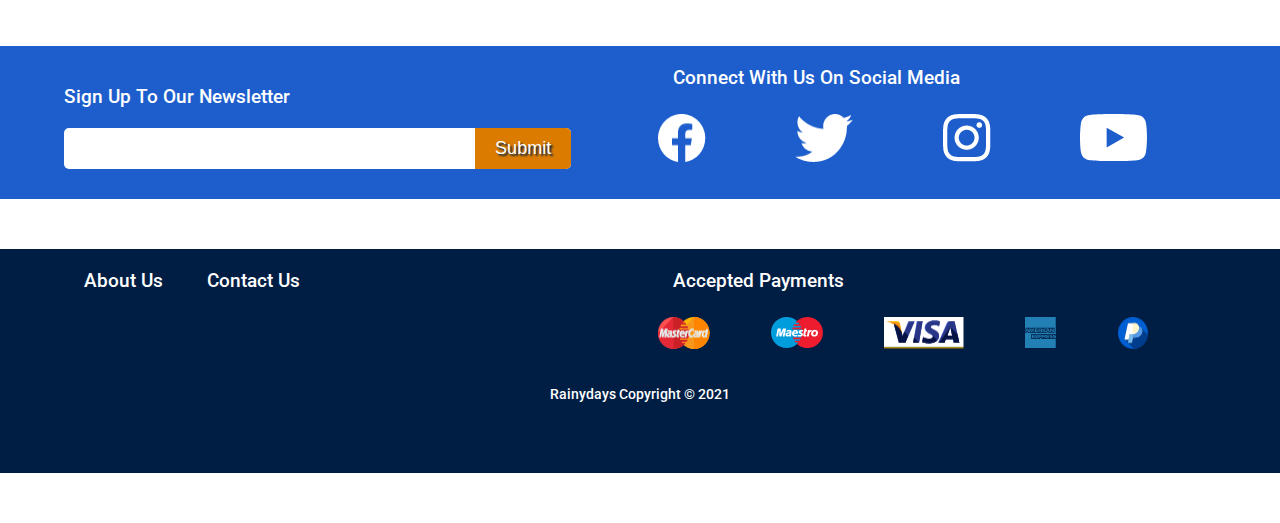
==== commit 03e6f207: "search goes to products page" ====
--- a/about.html
+++ b/about.html
@@ -8,10 +8,7 @@
     <meta name="description" content="A description of the values and commitments we hold ourselves to." />
     <link rel="preconnect" href="https://fonts.googleapis.com" />
     <link rel="preconnect" href="https://fonts.gstatic.com" crossorigin />
-    <link
-      href="https://fonts.googleapis.com/css2?family=Roboto:ital,wght@0,100;0,300;0,400;0,500;0,700;0,900;1,100;1,300;1,400;1,500;1,700;1,900&display=swap"
-      rel="stylesheet"
-    />
+    <link href="https://fonts.googleapis.com/css2?family=Roboto:ital,wght@0,100;0,300;0,400;0,500;0,700;0,900;1,100;1,300;1,400;1,500;1,700;1,900&display=swap" rel="stylesheet" />
     <link rel="stylesheet" href="css/styles.css" />
     <link rel="stylesheet" href="css/pages/about.css" />
   </head>
@@ -22,11 +19,7 @@
           <!-- menu drop down-->
           <li class="main-nav-menu">
             <label class="hamburger-label" for="menu-drop-down">
-              <img
-                src="images/interface_and_logo/menu_icon_1@2x.png"
-                alt="Menu drop down"
-                class="navigation-icons mobile-screen"
-              />
+              <img src="images/interface_and_logo/menu_icon_1@2x.png" alt="Menu drop down" class="navigation-icons mobile-screen" />
             </label>
             <input type="checkbox" id="menu-drop-down" />
             <ul class="hamburger main-nav-menu">
@@ -42,16 +35,12 @@
           <!-- search drop down-->
           <li class="main-nav-search">
             <label class="search-label" for="search-drop-down">
-              <img
-                src="images/interface_and_logo/search_icon_1@2x.png"
-                alt="Search"
-                class="navigation-icons mobile-screen"
-              />
+              <img src="images/interface_and_logo/search_icon_1@2x.png" alt="Search" class="navigation-icons mobile-screen" />
             </label>
             <input type="checkbox" id="search-drop-down" />
             <ul class="search main-nav-search">
               <li>
-                <form action="#search">
+                <form action="products.html">
                   <div class="input-container search-drop">
                     <input type="search" name="search" class="search-bar" />
                     <input type="submit" value="search" class="search-button" />
@@ -63,11 +52,7 @@
           <!--Logo-->
           <li class="main-nav-logo">
             <a href="index.html">
-              <img
-                src="images/interface_and_logo/RainyDays_Logo_white_mobile.png"
-                alt="Rainydays Logo"
-                class="logo_mobile mobile-screen"
-              />
+              <img src="images/interface_and_logo/RainyDays_Logo_white_mobile.png" alt="Rainydays Logo" class="logo_mobile mobile-screen" />
               <img src="images/interface_and_logo/RainyDays_Logo_white.png" alt="Rainydays Logo" class="desktop-logo" />
             </a>
           </li>
@@ -98,47 +83,34 @@
         <div class="about-grid-even">
           <div>
             <p>
-              Rainydays is a UK based retailer shipping to all of Europe. We are specialists in outdoor jackets suitable
-              for a wide range of activities, for the avid adventurer to the casual walker. Starting from a simple
-              London storefront in 2001 we transitioned to an online retailer to allow us to reach a wider range of
-              outdoor enthusiasts like ourselves.
+              Rainydays is a UK based retailer shipping to all of Europe. We are specialists in outdoor jackets suitable for a wide range of activities, for the avid adventurer to the casual walker.
+              Starting from a simple London storefront in 2001 we transitioned to an online retailer to allow us to reach a wider range of outdoor enthusiasts like ourselves.
             </p>
             <p>
-              We now have three large warehouses strategically located at major distribution hubs across Europe allowing
-              us to deliver are products in a timely manner. Ensuring you receive the service you deserve.
+              We now have three large warehouses strategically located at major distribution hubs across Europe allowing us to deliver are products in a timely manner. Ensuring you receive the service
+              you deserve.
             </p>
           </div>
-          <img src="images/stock_images/rainy_trail.jpg" alt="Walkers on a rainy trail" />
+          <img src="images/stock_images/AdobeStock_369871718.jpg" alt="shops in london" />
         </div>
         <h2>Our Values</h2>
         <div class="about-grid-third">
           <img src="images/stock_images/pexels-mikhail-nilov-6623921_small.jpg" alt="Girl warming by campfire" />
           <div>
+            <p>At Rainydays were committed to providing are customers with the best jackets to suit their out door needs, as well as aiming to be affordably priced.</p>
             <p>
-              At Rainydays were committed to providing are customers with the best jackets to suit their out door needs,
-              as well as aiming to be affordably priced.
+              Begin avid explorers ourselves we know what every outdoor enthusiast expects from their gear, and we aim to provide durable and dependable products that won't let you down when you need
+              them most. We also understand the need for are products to be adaptable and flexible when needed.
             </p>
-            <p>
-              Begin avid explorers ourselves we know what every outdoor enthusiast expects from their gear, and we aim
-              to provide durable and dependable products that won't let you down when you need them most. We also
-              understand the need for are products to be adaptable and flexible when needed.
-            </p>
-            <p>
-              Are slogan at Rainydays is "Pushing the Comfort Zone!" meaning we want are customers to feel good and look
-              good on all their outdoor adventures no matter the weather.
-            </p>
+            <p>Are slogan at Rainydays is "Pushing the Comfort Zone!" meaning we want are customers to feel good and look good on all their outdoor adventures no matter the weather.</p>
           </div>
         </div>
         <h2>Our Products</h2>
         <div class="about-grid-even">
           <div>
+            <p>Here at Rainydays we aim to only provide are customers with the best products, and as such we provide ranges from all the top outdoor clothing brands.</p>
             <p>
-              Here at Rainydays we aim to only provide are customers with the best products, and as such we provide
-              ranges from all the top outdoor clothing brands.
-            </p>
-            <p>
-              We are always open to expanding are product ranges so if there are brands you believe would complement are
-              range feel free to contact us through a
+              We are always open to expanding are product ranges so if there are brands you believe would complement are range feel free to contact us through a
               <a href="contact.html">query form</a>
               .
             </p>
--- a/css/styles.css
+++ b/css/styles.css
@@ -99,7 +99,7 @@
 }
 
 .cta {
-  padding: 10px 20px;
+  padding: 10px 15px;
   font-size: 1.125rem;
   font-weight: 500;
   background: var(--cta-orange);
@@ -107,6 +107,8 @@
   text-shadow: 2px 2px 2px var(--dark-blue);
   color: white;
   text-decoration: none;
+  border-color: var(--cta-orange);
+  box-shadow: 1px 1px 1px 1px rgba(0, 0, 0, 0.3);
 }
 
 .cta-green {
@@ -116,7 +118,7 @@
 .button-container a,
 .button-container input {
   display: block;
-  width: 80%;
+  width: 90%;
   text-align: center;
   margin: 40px auto;
 }
@@ -155,14 +157,12 @@
   margin: 10px 0;
 }
 
+footer input,
+nav input,
 section.contact-form textarea,
 section.contact-form input {
-  -webkit-appearance: none;
-  -moz-appearance: none;
-  appearance: none;
-  opacity: 1;
   display: inline;
-  padding: 10px;
+  padding: 5px;
   margin: 0;
   font-size: 1.125rem;
   font-weight: 500;
@@ -171,18 +171,38 @@
 
 footer input,
 nav input {
-  /*because safari is annoying!*/
+  padding: 10px;
+  border: none;
+}
+
+/*because safari is annoying!*/
+header input,
+footer input,
+textarea {
   -webkit-appearance: none;
   -moz-appearance: none;
   appearance: none;
+  border-radius: 0;
+  margin: 0;
   opacity: 1; /*stops faded appearance*/
-  display: inline;
-  padding: 10px;
+}
+
+input[type="radio"] {
+  appearance: none;
+  -webkit-appearance: none;
+  -moz-appearance: none;
+}
+
+/*gotta stop those number spinners*/
+input::-webkit-outer-spin-button,
+input::-webkit-inner-spin-button {
+  -webkit-appearance: none;
   margin: 0;
-  border: none;
-  font-size: 1.125rem;
-  font-weight: 500;
-  border-radius: 5px;
+}
+
+#order-number,/*refused to change??*/
+input[type="number"] {
+  -moz-appearance: textfield;
 }
 
 .input-container {
@@ -205,6 +225,36 @@
   width: 100%;
   background-color: transparent;
   padding: 0px 0px 0px 5px;
+}
+
+input[type="radio"]::after {
+  display: inline-block;
+  content: "";
+  width: 20px;
+  height: 20px;
+  border-radius: 50%;
+  background: var(--grey);
+  border: 1px solid black;
+}
+
+input[type="radio"]:checked:after {
+  width: 20px;
+  height: 20px;
+  border-radius: 50%;
+  content: "";
+  background: var(--cta-orange);
+  border: black;
+  border: 1px solid black;
+  display: inline-block;
+  box-shadow: inset 0 0 0 2px white;
+}
+
+select {
+  background-color: white;
+  border-radius: 5px;
+  padding: 5px 5px;
+  font-size: 1rem;
+  font-weight: 600;
 }
 
 /*adjust search bar for drop down to avoid hitting edges of screen */
@@ -258,20 +308,79 @@
   text-shadow: none;
 }
 
-section.featured-products a img:hover,
-section.promo-images a img:hover {
-  outline: 5px solid var(--dark-blue);
-  outline-offset: -5px;
-}
-
-a:hover {
+.overlay-container {
+  margin-top: 25px;
+}
+
+.product-item a,
+.overlay-container {
+  position: relative;
+  width: 100%;
+}
+
+.product-item .overlay,
+.overlay-container .overlay {
+  position: absolute;
+  top: 0;
+  left: 0;
+  width: 100%;
+  height: 100%;
+  display: none;
+}
+
+.product-item a:hover .overlay,
+.overlay-container:hover .overlay {
+  display: block;
+  background: rgba(0, 30, 68, 0.3);
+}
+
+.page-bread-crumbs a:hover {
   text-decoration: underline;
 }
 
 #current,
 .main-nav-menu li:hover {
-  transition: 750ms;
+  transition: 600ms;
   background: var(--dark-blue);
+}
+
+/*tool tip fun*/
+
+span[data-tool-tip] {
+  position: relative;
+  cursor: pointer;
+  font-size: 0.8rem;
+  background-color: var(--grey);
+  padding: 1px 5px;
+  border-radius: 50%;
+  border: 1px solid black;
+}
+
+label[data-tool-tip],
+a[data-tool-tip] {
+  position: relative;
+}
+
+label[data-tool-tip]::after,
+a[data-tool-tip]::after,
+span[data-tool-tip]::after {
+  content: attr(data-tool-tip);
+  position: absolute;
+  background: var(--grey);
+  padding: 5px;
+  border: 1px solid black;
+  border-radius: 10px;
+  font-size: 0.9rem;
+  bottom: 100%;
+  left: 100%;
+  width: 120px;
+  display: none;
+}
+
+label[data-tool-tip]:hover::after,
+a[data-tool-tip]:hover::after,
+span[data-tool-tip]:hover::after {
+  display: block;
 }
 
 /*-------  Navigation --------*/
@@ -409,6 +518,8 @@
   flex: start;
   border: 2px solid var(--dark-blue);
   height: 100%;
+  border-radius: 5px;
+  box-shadow: 3px 5px 8px var(--dark-blue);
 }
 
 .product-item div:last-child {
@@ -418,6 +529,7 @@
 .product-image-container img,
 .product-item img {
   width: 100%;
+  border-radius: 5px 5px 0px 0px;
 }
 
 .product-item p,
@@ -428,34 +540,6 @@
 
 .product-item p {
   padding: 5px 0px;
-}
-
-/*tool tip fun*/
-span[data-tool-tip] {
-  position: relative;
-  cursor: pointer;
-  font-size: 0.8rem;
-  background-color: var(--grey);
-  padding: 1px 5px;
-  border-radius: 50%;
-  border: 1px solid black;
-}
-
-span[data-tool-tip]::after {
-  content: attr(data-tool-tip);
-  position: absolute;
-  background: var(--grey);
-  padding: 5px;
-  border-radius: 10px;
-  font-size: 0.9rem;
-  bottom: 100%;
-  left: 100%;
-  width: 120px;
-  display: none;
-}
-
-span[data-tool-tip]:hover::after {
-  display: block;
 }
 
 /*allows down to around 300px width smallest screen on data shows 320px*/
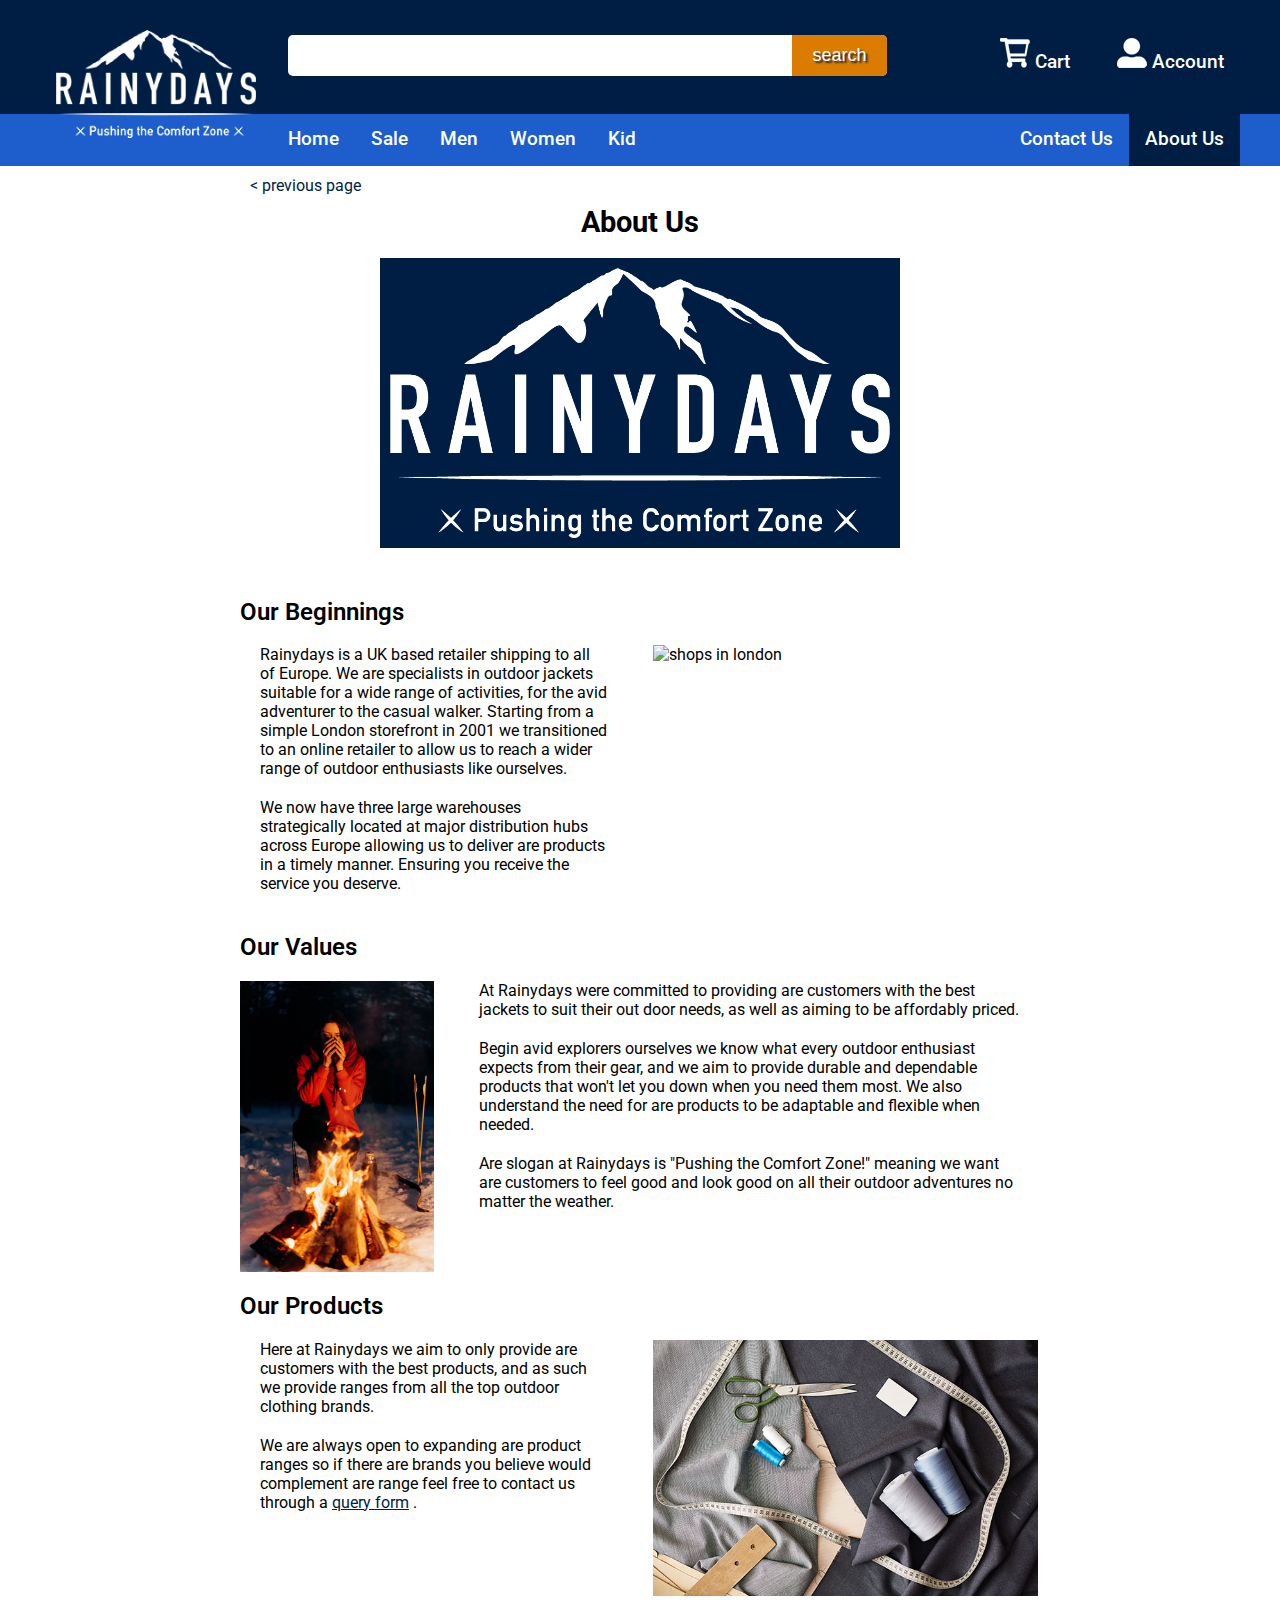
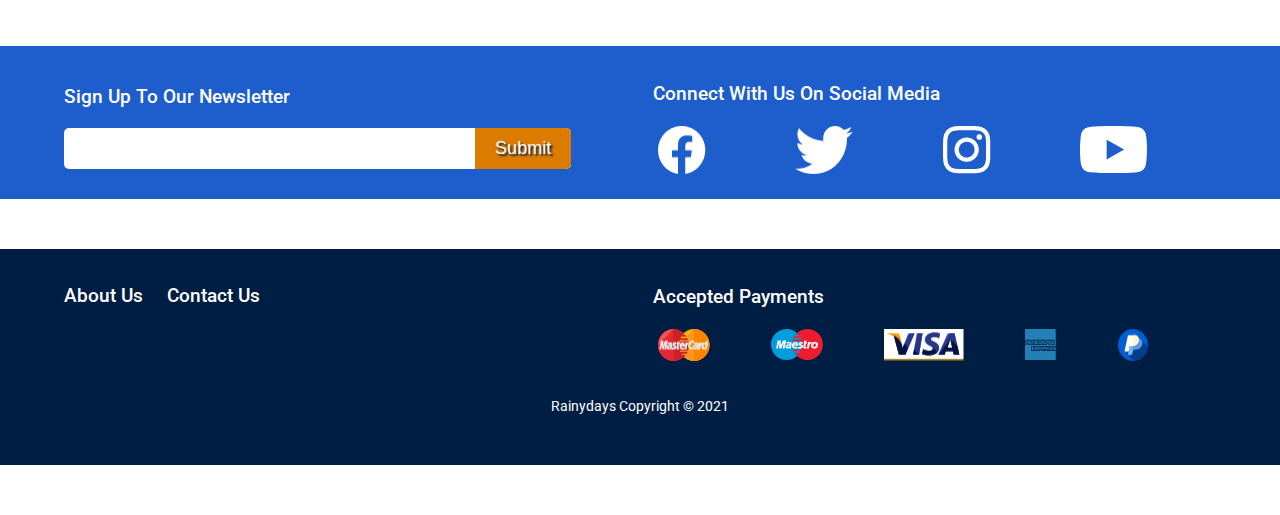
==== commit 9e69addb: "hotjar install" ====
--- a/about.html
+++ b/about.html
@@ -11,11 +11,27 @@
     <link href="https://fonts.googleapis.com/css2?family=Roboto:ital,wght@0,100;0,300;0,400;0,500;0,700;0,900;1,100;1,300;1,400;1,500;1,700;1,900&display=swap" rel="stylesheet" />
     <link rel="stylesheet" href="css/styles.css" />
     <link rel="stylesheet" href="css/pages/about.css" />
+    <!-- Hotjar Tracking Code for https://a-j-barrett.netlify.app/ -->
+    <script>
+      (function (h, o, t, j, a, r) {
+        h.hj =
+          h.hj ||
+          function () {
+            (h.hj.q = h.hj.q || []).push(arguments);
+          };
+        h._hjSettings = { hjid: 2855898, hjsv: 6 };
+        a = o.getElementsByTagName("head")[0];
+        r = o.createElement("script");
+        r.async = 1;
+        r.src = t + h._hjSettings.hjid + j + h._hjSettings.hjsv;
+        a.appendChild(r);
+      })(window, document, "https://static.hotjar.com/c/hotjar-", ".js?sv=");
+    </script>
   </head>
   <body>
     <header>
       <nav>
-        <ul class="main-nav-container head-wrapper">
+        <ul class="main-nav-container page-wrapper">
           <!-- menu drop down-->
           <li class="main-nav-menu">
             <label class="hamburger-label" for="menu-drop-down">
@@ -132,7 +148,7 @@
             </form>
           </div>
           <div>
-            <p class="">Connect With Us On Social Media</p>
+            <h2>Connect With Us On Social Media</h2>
             <div class="footer-icon-flexbox">
               <img src="images/interface_and_logo/icons/Icon-awesome-facebook.png" alt="Facebook Icon" />
               <img src="images/interface_and_logo/icons/Icon-awesome-twitter.png" alt="Twitter Icon" />
@@ -145,11 +161,11 @@
       <section class="foot-bot">
         <div class="two-column-grid page-wrapper">
           <div>
-            <p><a href="about.html" class="">About Us</a></p>
-            <p><a href="contact.html" class="">Contact Us</a></p>
+            <a href="about.html" class="">About Us</a>
+            <a href="contact.html" class="">Contact Us</a>
           </div>
           <div class="payment-icons">
-            <p>Accepted Payments</p>
+            <h2>Accepted Payments</h2>
             <div class="footer-icon-flexbox">
               <img src="images/interface_and_logo/icons/mastercard_logo_1x.png" alt="Mastercard Logo" />
               <img src="images/interface_and_logo/icons/maestro_logo_1x.png" alt="Maestro Logo" />
@@ -160,7 +176,7 @@
           </div>
         </div>
         <div class="footer-copyright">
-          <p>Rainydays Copyright &copy; 2021</p>
+          <span>Rainydays Copyright &copy; 2021</span>
         </div>
       </section>
     </footer>
--- a/css/styles.css
+++ b/css/styles.css
@@ -52,6 +52,8 @@
   z-index: 1; /*prevent banner link area covering parts of header*/
 }
 
+header a,
+footer a,
 header,
 footer {
   color: #fff;
@@ -76,7 +78,7 @@
   font-size: 1rem;
 }
 
-footer p {
+footer h2 {
   font-size: 1.2rem;
   font-weight: 500;
 }
@@ -89,7 +91,6 @@
 header a,
 footer a {
   text-decoration: none;
-  color: #fff;
   font-size: 1.2rem;
   font-weight: 500;
 }
@@ -98,6 +99,34 @@
   margin: 10px;
 }
 
+/*standard wrappers for content (careful where adding to nav bar and footer)*/
+.page-wrapper,
+.page-wrapper-medium,
+.page-wrapper-small {
+  max-width: 1200px;
+  width: 90%;
+  margin: 0px auto;
+}
+
+.page-wrapper-medium {
+  max-width: 800px;
+}
+
+.page-wrapper-small {
+  max-width: 600px;
+}
+
+/*Hidden for small screens and hamburgers*/
+.desktop-nav-account,
+#menu-drop-down,
+#search-drop-down,
+.desktop-nav,
+.desktop-logo,
+.main-nav-contact {
+  display: none;
+}
+
+/*button colours and styles*/
 .cta {
   padding: 10px 15px;
   font-size: 1.125rem;
@@ -123,50 +152,23 @@
   margin: 40px auto;
 }
 
-/*standard wrappers for content (careful where adding to nav bar and footer)*/
-.head-wrapper,
-.page-wrapper,
-.page-wrapper-medium,
-.page-wrapper-small {
-  max-width: 1200px;
-  width: 90%;
-  margin: 0px auto;
-}
-
-.page-wrapper-medium {
-  max-width: 800px;
-}
-
-.page-wrapper-small {
-  max-width: 600px;
-}
-
-/*Hidden for small screens and hamburgers*/
-.desktop-nav-account,
-#menu-drop-down,
-#search-drop-down,
-.desktop-nav,
-.desktop-logo,
-.main-nav-contact {
-  display: none;
-}
-
 /*general input, form and button styles*/
 label {
   font-size: 1rem;
   margin: 10px 0;
 }
 
+.login-container input,
 footer input,
 nav input,
 section.contact-form textarea,
 section.contact-form input {
   display: inline;
-  padding: 5px;
   margin: 0;
   font-size: 1.125rem;
   font-weight: 500;
   border-radius: 5px;
+  padding: 5px;
 }
 
 footer input,
@@ -187,10 +189,13 @@
   opacity: 1; /*stops faded appearance*/
 }
 
+input[type="checkbox"],
+input[type="submit"],
 input[type="radio"] {
   appearance: none;
   -webkit-appearance: none;
   -moz-appearance: none;
+  opacity: 1;
 }
 
 /*gotta stop those number spinners*/
@@ -227,19 +232,37 @@
   padding: 0px 0px 0px 5px;
 }
 
+/*radio inputs on cart, and payment plus check box on filters*/
+input[type="checkbox"],
+input[type="radio"] {
+  position: relative; /*make container to position after on top*/
+  width: 0;
+  height: 0;
+  margin-right: 20px;
+}
+
+input[type="checkbox"]::after,
 input[type="radio"]::after {
+  position: absolute;
+  top: -5px;
+  left: -15px;
   display: inline-block;
   content: "";
-  width: 20px;
-  height: 20px;
+  width: 25px;
+  height: 25px;
   border-radius: 50%;
   background: var(--grey);
   border: 1px solid black;
-}
-
+  margin-right: 10px;
+}
+
+input[type="checkbox"]:checked::after,
 input[type="radio"]:checked:after {
-  width: 20px;
-  height: 20px;
+  position: absolute;
+  top: -5px;
+  left: -15px;
+  width: 25px;
+  height: 25px;
   border-radius: 50%;
   content: "";
   background: var(--cta-orange);
@@ -247,6 +270,18 @@
   border: 1px solid black;
   display: inline-block;
   box-shadow: inset 0 0 0 2px white;
+  margin-right: 10px;
+  transition: 500ms;
+  transform-origin: left;
+}
+
+input[type="checkbox"]::after,
+input[type="checkbox"]:checked::after {
+  top: 0px;
+  left: 0px;
+  border-radius: 0;
+  width: 18px;
+  height: 18px;
 }
 
 select {
@@ -290,6 +325,7 @@
 
 /* general hover interactions*/
 
+/*button hover*/
 .submit-button:hover,
 .search-button:hover,
 .cta:hover {
@@ -308,6 +344,14 @@
   text-shadow: none;
 }
 
+/*nav button*/
+#current,
+.main-nav-menu li:hover {
+  transition: 600ms;
+  background: var(--dark-blue);
+}
+
+/*image hover overlay*/
 .overlay-container {
   margin-top: 25px;
 }
@@ -338,15 +382,9 @@
   text-decoration: underline;
 }
 
-#current,
-.main-nav-menu li:hover {
-  transition: 600ms;
-  background: var(--dark-blue);
-}
-
-/*tool tip fun*/
-
-span[data-tool-tip] {
+/*tool tip avoid on anything not position left or that has variable positioning*/
+
+* [data-tool-tip] {
   position: relative;
   cursor: pointer;
   font-size: 0.8rem;
@@ -356,14 +394,11 @@
   border: 1px solid black;
 }
 
-label[data-tool-tip],
-a[data-tool-tip] {
+* [data-tool-tip] {
   position: relative;
 }
 
-label[data-tool-tip]::after,
-a[data-tool-tip]::after,
-span[data-tool-tip]::after {
+* [data-tool-tip]::after {
   content: attr(data-tool-tip);
   position: absolute;
   background: var(--grey);
@@ -377,14 +412,11 @@
   display: none;
 }
 
-label[data-tool-tip]:hover::after,
-a[data-tool-tip]:hover::after,
-span[data-tool-tip]:hover::after {
+* [data-tool-tip]:hover::after {
   display: block;
 }
 
 /*-------  Navigation --------*/
-/* need to add a drop shadow to the menu element maybe on smaller pages when it hits footer*/
 
 nav ul {
   margin: 0;
@@ -430,7 +462,7 @@
 #menu-drop-down:checked ~ ul {
   display: flex;
   flex-direction: column;
-  width: 100vw;
+  width: 100%;
 }
 
 .hamburger li,
@@ -501,12 +533,17 @@
   max-width: 500px;
 }
 
-.footer-copyright {
+section.foot-bot div a {
+  display: inline-block;
+  margin: 15px 20px 30px 0px;
+}
+
+footer .footer-copyright {
   text-align: center;
   padding: 30px 0px;
 }
 
-.footer-copyright p {
+.footer-copyright span {
   font-size: 0.9rem;
 }
 
@@ -542,6 +579,14 @@
   padding: 5px 0px;
 }
 
+.product-list-grid {
+  display: grid;
+  grid-template-columns: repeat(1, 1fr);
+  grid-auto-rows: 1fr;
+  row-gap: 25px;
+  margin-bottom: 50px;
+}
+
 /*allows down to around 300px width smallest screen on data shows 320px*/
 @media only screen and (max-width: 359px) {
   nav li {
@@ -554,6 +599,13 @@
 }
 
 /*tablet styles*/
+
+@media only screen and (min-width: 500px) {
+  .product-list-grid {
+    grid-template-columns: repeat(2, 1fr);
+    grid-gap: 25px;
+  }
+}
 
 @media only screen and (min-width: 700px) {
   /*2 column grid for promo images and footer */
@@ -563,21 +615,17 @@
     gap: 25px;
   }
 
-  section.foot-bot p {
-    display: inline-block;
-    margin-right: 20px;
-  }
-
   /* added column to grid for product section/product page*/
 }
 
-@media only screen and (min-width: 945px) {
+@media only screen and (min-width: 850px) {
   /*Hiding small images, quick links section, and un-need mobile elements */
   .mobile-nav,
   .hide-quick-links,
   .mobile-screen {
     display: none;
   }
+
   /* add flex cleared item to normal flow navbar!*/
   .flex-clear {
     position: relative;
@@ -591,7 +639,13 @@
     width: auto;
   }
 
+  /* 4 column product grid*/
+  .product-list-grid {
+    grid-template-columns: repeat(4, 1fr);
+  }
+
   /*The Nav bar re-construction to grid, needs more work to shrink it a bit*/
+
   header {
     background: linear-gradient(var(--dark-blue), var(--dark-blue) 114px, var(--light-blue) 114px, var(--light-blue));
   }
@@ -609,6 +663,7 @@
     grid-template-columns: auto 1fr auto;
     grid-template-rows: auto auto;
     align-items: center;
+    width: 100%;
   }
 
   .main-nav-logo {
@@ -668,10 +723,6 @@
     margin: 0;
   }
 
-  .head-wrapper {
-    width: 100%;
-  }
-
   .desktop-logo {
     display: block;
     max-width: 200px;
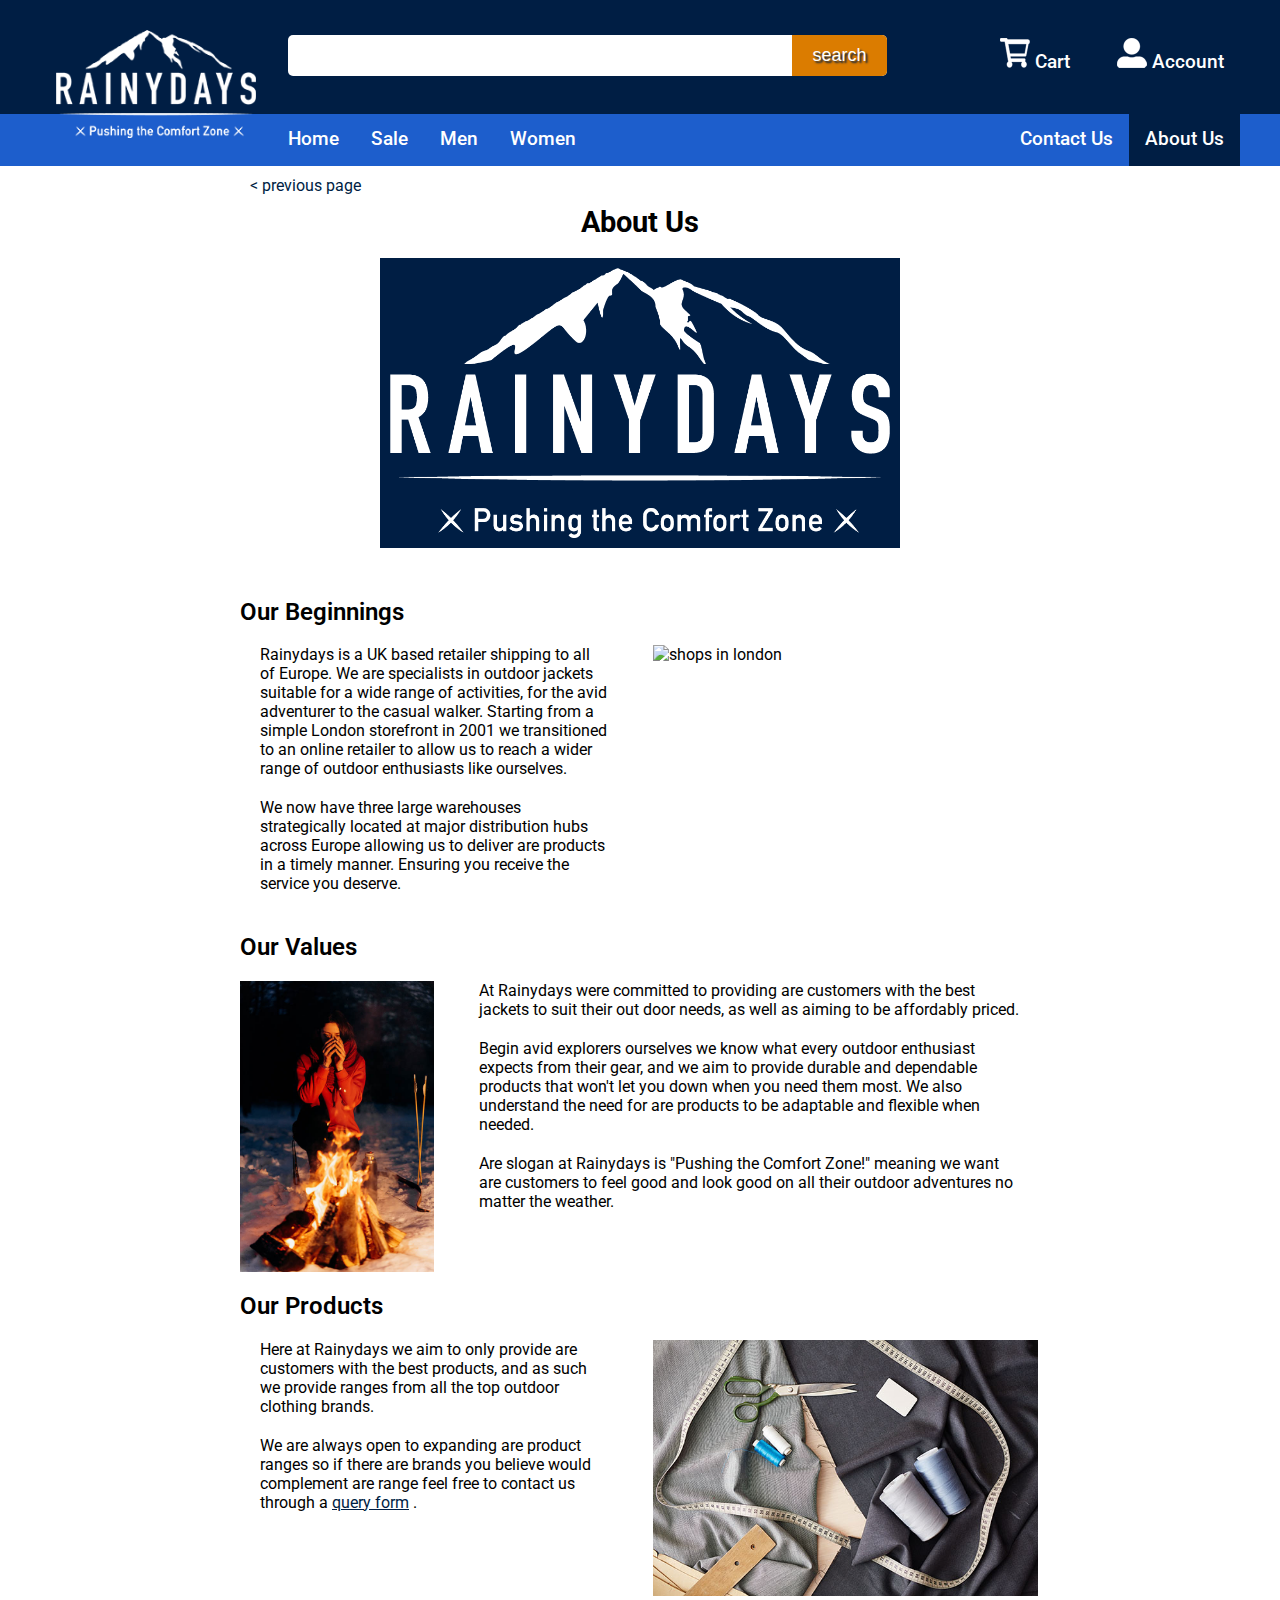
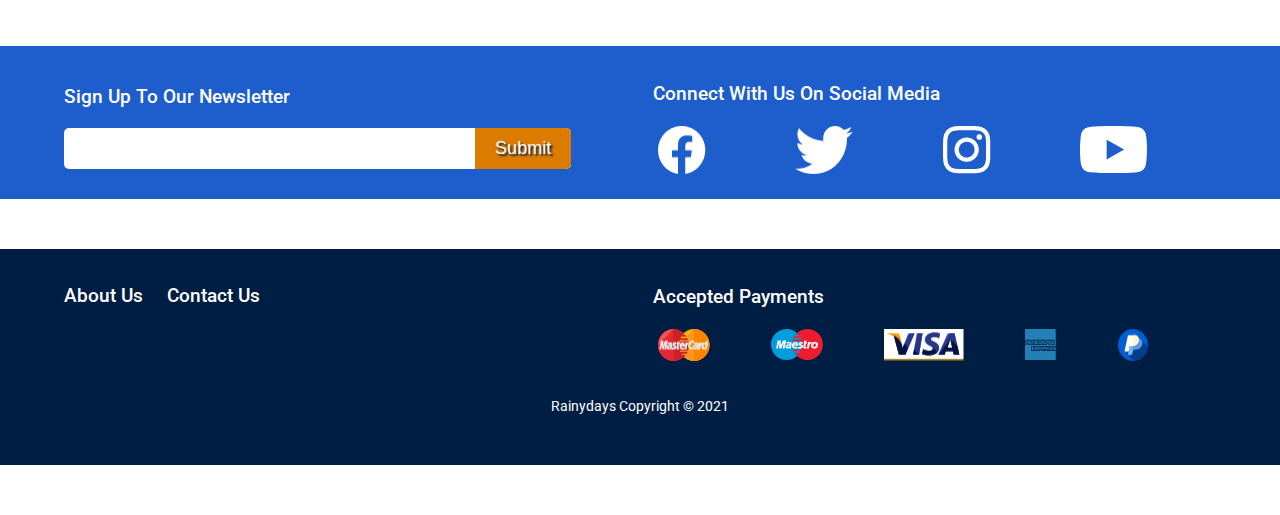
==== commit 4b19a1e7: "accessability update" ====
--- a/about.html
+++ b/about.html
@@ -11,6 +11,7 @@
     <link href="https://fonts.googleapis.com/css2?family=Roboto:ital,wght@0,100;0,300;0,400;0,500;0,700;0,900;1,100;1,300;1,400;1,500;1,700;1,900&display=swap" rel="stylesheet" />
     <link rel="stylesheet" href="css/styles.css" />
     <link rel="stylesheet" href="css/pages/about.css" />
+    <script src="js/about.js" type="module" defer></script>
     <!-- Hotjar Tracking Code for https://a-j-barrett.netlify.app/ -->
     <script>
       (function (h, o, t, j, a, r) {
@@ -30,6 +31,7 @@
   </head>
   <body>
     <header>
+      <div id="skip"><a href="#main-content">Skip to Main Content</a></div>
       <nav>
         <ul class="main-nav-container page-wrapper">
           <!-- menu drop down-->
@@ -40,10 +42,9 @@
             <input type="checkbox" id="menu-drop-down" />
             <ul class="hamburger main-nav-menu">
               <li><a href="index.html">Home</a></li>
-              <li><a href="products.html">Sale</a></li>
-              <li><a href="products.html">Men</a></li>
-              <li><a href="products.html">Women</a></li>
-              <li><a href="products.html">Kid</a></li>
+              <li class="sale-products"><a href="products.html?on_sale=true">Sale</a></li>
+              <li class="mens-products"><a href="products.html?sex=men">Men</a></li>
+              <li class="womens-products"><a href="products.html?sex=women">Women</a></li>
               <li><a href="contact.html">Contact Us</a></li>
               <li id="current"><a href="about.html">About Us</a></li>
             </ul>
@@ -74,7 +75,7 @@
           </li>
           <!--Cart-->
           <li class="main-nav-cart">
-            <a href="cart.html">
+            <a href="cart.html" id="cart">
               <img src="images/interface_and_logo/empty_cart_icon_1@2x.png" alt="Cart Empty" class="navigation-icons" />
               <span class="desktop-nav">Cart</span>
             </a>
@@ -92,7 +93,7 @@
       <div class="page-bread-crumbs">
         <a onclick="history.back()">&#60; previous page</a>
       </div>
-      <h1>About Us</h1>
+      <h1 id="main-content">About Us</h1>
       <section>
         <img src="/images/stock_images/RainyDays_Logo_white.png" alt="Rainydays Logo" class="logo-image" />
         <h2>Our Beginnings</h2>
--- a/css/styles.css
+++ b/css/styles.css
@@ -102,7 +102,8 @@
 /*standard wrappers for content (careful where adding to nav bar and footer)*/
 .page-wrapper,
 .page-wrapper-medium,
-.page-wrapper-small {
+.page-wrapper-small,
+.page-wrapper-xsmall {
   max-width: 1200px;
   width: 90%;
   margin: 0px auto;
@@ -116,14 +117,45 @@
   max-width: 600px;
 }
 
+.page-wrapper-xsmall {
+  max-width: 350px;
+}
+
 /*Hidden for small screens and hamburgers*/
 .desktop-nav-account,
-#menu-drop-down,
-#search-drop-down,
 .desktop-nav,
 .desktop-logo,
 .main-nav-contact {
   display: none;
+}
+
+/*visually hidden so screen readers tab on them on smaller screens*/
+#search-drop-down,
+#menu-drop-down {
+  position: absolute;
+  clip: rect(1px, 1px, 1px, 1px);
+  padding: 0;
+  margin: -1px;
+  border: 0;
+  height: 1px;
+  width: 1px;
+  overflow: hidden;
+  white-space: nowrap;
+}
+
+#skip a {
+  position: absolute;
+  left: -10000px;
+  top: auto;
+  width: 1px;
+  height: 1px;
+  overflow: hidden;
+}
+
+#skip a:focus {
+  position: static;
+  width: auto;
+  height: auto;
 }
 
 /*button colours and styles*/
@@ -142,6 +174,7 @@
 
 .cta-green {
   background-color: var(--cta-green);
+  border-color: #001e44;
 }
 
 .button-container a,
@@ -158,6 +191,7 @@
   margin: 10px 0;
 }
 
+#quantity,
 .login-container input,
 footer input,
 nav input,
@@ -175,6 +209,22 @@
 nav input {
   padding: 10px;
   border: none;
+}
+
+.error {
+  color: red;
+  font-size: 0.8rem;
+}
+
+.success {
+  background-color: green;
+  color: white;
+  border-radius: 5px;
+}
+
+.success p {
+  text-align: center;
+  margin: 10px 10px;
 }
 
 /*because safari is annoying!*/
@@ -376,6 +426,7 @@
 .overlay-container:hover .overlay {
   display: block;
   background: rgba(0, 30, 68, 0.3);
+  border-radius: 5px 5px 0 0;
 }
 
 .page-bread-crumbs a:hover {
@@ -553,7 +604,7 @@
   display: flex;
   flex-direction: column;
   flex: start;
-  border: 2px solid var(--dark-blue);
+  /*border: 2px solid var(--dark-blue);*/
   height: 100%;
   border-radius: 5px;
   box-shadow: 3px 5px 8px var(--dark-blue);
@@ -587,8 +638,117 @@
   margin-bottom: 50px;
 }
 
+/* shared colours for prices */
+
+.sale-price {
+  color: var(--cta-orange);
+}
+
+.previous-price {
+  text-decoration: line-through;
+  text-decoration-thickness: 2px;
+}
+
+.save-price {
+  background: var(--cta-orange);
+  color: white;
+}
+
+/* light box pop-up*/
+
+.lightbox-background {
+  position: fixed;
+  z-index: 1000;
+  padding: 10px;
+  left: 0;
+  top: 0;
+  width: 100%;
+  height: 100%;
+  overflow: auto;
+  background-color: rgb(0, 30, 68, 0.7);
+}
+
+.lightbox-content {
+  margin: auto;
+  padding: 20px;
+  width: 280px;
+  background-color: var(--light-blue);
+  color: white;
+  border: 2px solid white;
+  overflow: scroll;
+  -ms-overflow-style: none;
+  scrollbar-width: none;
+}
+
+.lightbox-content::-webkit-scrollbar {
+  display: none;
+}
+
+.lightbox-image {
+  display: block;
+  margin: auto;
+  width: 80%;
+}
+
+.lightbox-button-container {
+  display: inline-flex;
+  width: 100%;
+}
+
+.lightbox-button-container button {
+  width: 120px;
+  margin: 0 auto;
+}
+
+/* js toggles filter settings visibility on click*/
+
+.collapsed-section-product,
+.collapsed-section {
+  overflow: hidden;
+  height: 40px;
+}
+
+.collapsed-section-product {
+  height: 60px;
+}
+
+.product-section-heading,
+.filter-items {
+  position: relative;
+  cursor: pointer;
+}
+
+.product-section-heading {
+  width: fit-content;
+}
+
+.product-section-heading::after,
+.filter-items::after {
+  position: absolute;
+  top: 15px;
+  right: 10px;
+  content: "";
+  rotate: 90deg;
+  border-top: 10px solid transparent;
+  border-left: 10px solid white;
+  border-bottom: 10px solid transparent;
+}
+
+.product-section-heading::after {
+  top: 3px;
+  right: -20px;
+  border-top: 8px solid transparent;
+  border-left: 8px solid black;
+  border-bottom: 8px solid transparent;
+}
+
+.collapsed-section-product .product-section-heading::after,
+.collapsed-section .filter-items::after {
+  rotate: 0deg;
+}
+
 /*allows down to around 300px width smallest screen on data shows 320px*/
-@media only screen and (max-width: 359px) {
+@media only screen and (max-width: 380px) {
   nav li {
     padding: 0.6rem;
   }
